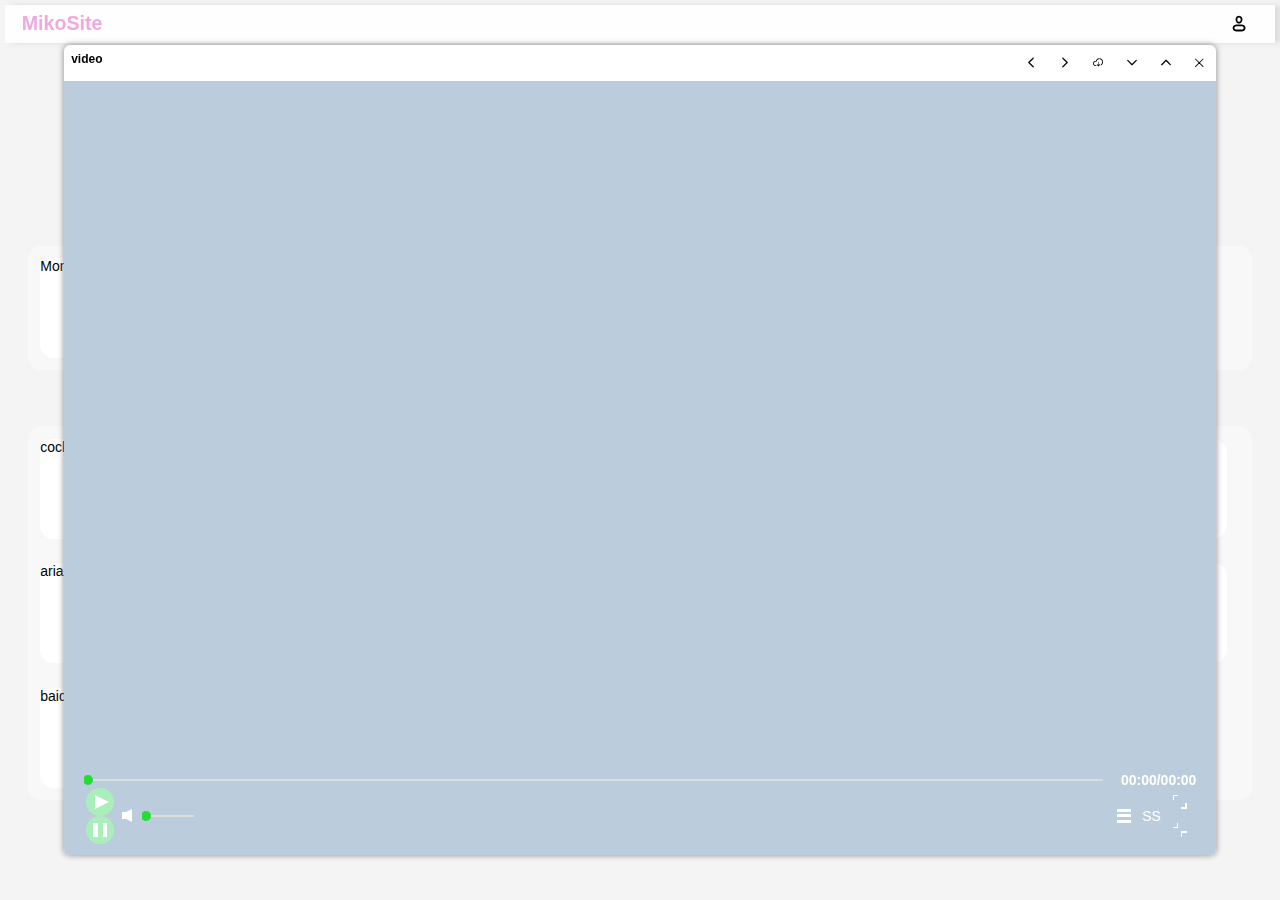
==== builds/goserve/goserve/public/main.html @ 92231a5f "add fileview" ====
<!DOCTYPE html>
<html>

<head>
    <meta charset="utf-8" name="viewport" content="width=device-width, initial-scale=1.0">
    <meta http-equiv="Cache-Control" content="no-cache, no-store, must-revalidate" />
    <meta http-equiv="Pragma" content="no-cache" />
    <meta http-equiv="Expires" content="0" />
    <link rel="icon" type="image/x-icon"
        href="[data-uri]">
    <title>MikoSite</title>
    <!-- load in the head to prevent flash, but will slow the loading -->
    <script type="text/javascript" src="./libs/libs/icons.js"></script>
    <style>
        * {
            font-family: sans-serif, 'Segoe UI', 'Sans', Arial, 'Microsoft Yahei', Helvetica;
            font-size: 14px;
        }

        *::-webkit-scrollbar {
            width: 6px;
            height: 6px;
            background-color: #f4f4f4;
        }

        *::-webkit-scrollbar-track {
            border-radius: 6px;
            background-color: #f4f4f4;
        }

        *::-webkit-scrollbar-thumb {
            border-radius: 6px;
            background-color: #888;
        }
    </style>

</head>

<body style="background-color: #f4f4f4; padding:0; margin:0;">
    <div class="mainPage">
        
        <style>
            @font-face {
                font-family: "iconfont";
                src: url('./libs/fonts/iconfont.woff2') format('woff2'),
                url('./libs/fonts/iconfont.woff') format('woff'),
                url('./libs/fonts/iconfont.ttf') format('truetype');
            }

            /* .iconfont {
                font-family: "iconfont" !important;
                font-size: 16px;
                font-style: normal;
                -webkit-font-smoothing: antialiased;
                -moz-osx-font-smoothing: grayscale;
            } */

            div.headline {
                position:fixed;
                z-index: 2;
                top:5px;
                right:5px;
                left:5px;
                padding:0.5em;
                background:#fefefe;
                box-shadow:6px 0px 6px #ddd;
            }
            div.padding_headline {
                position: relative;
                height: 6em;
                width: 100%;
            }
            div.clockline {
                position: relative;
                width: 100%;
                color: #666;
            }
            div.searchline {
                margin-top: 1em;
                margin-bottom: 1em;
                display: flex;
                align-items: center;
                justify-content: center;
            }
            div.mainline {
                position: relative;
                display: block;
                top: 2em;
                /* background: #fff; */
                /* height: 100px; */
                margin: 2em;
            }
        </style>
        <div class="headline">
            <style>
                /* .mainBox {overflow:hidden;position:absolute;top:0;right:0;bottom:0;left:0;            font-size:14px;}  */
                /* .viewBox {overflow:hidden;position:absolute;top:3em;right:0;bottom:0;left:0;}  */
                .head_title{
                    float:left;
                    padding:0 0.5em;
                    cursor:pointer;
                    color:#ead;
                    font-weight:600;
                    font-size:1.4em;
                } 
                .head_menu_wrapper{
                    display:flex; 
                    overflow: auto;
                    flex-direction:row-reverse;
                } 
                .head_menu{
                    display:flex; 
                    overflow: auto;
                } 
                .head_menu .item{
                    cursor:pointer; 
                    font-weight:600;
                    font-size:1em;
                    margin:0 0.2em;
                    padding:0.2em 1em;  
                    align-content: center;          
                }
                .item.link {
                    border-radius:0.5em;
                    border:2px solid #eee;
                    background:#f4f4f4;
                    background: rgb(238, 238, 255);
                }
                .item.login {
                    font-family: 'iconfont' !important;
                    font-style: normal;
                    text-align: center;
                    font-size: 1.2em;
                    /* -webkit-font-smoothing: antialiased;
                    -moz-osx-font-smoothing: grayscale; */
                }
                .item.login::before {
                    content: "\e61e";
                }
            </style>
            <div class="head_title">MikoSite</div>
            <div class="head_menu_wrapper">
                <div class="head_menu">
                    <!-- <div class="item link">cockpit</div>
                    <div class="item link">portainer</div>
                    <div class="item link">trweb</div>
                    <div class="item link">aria2</div>
                    <div class="item link">code</div>
                    <div class="item link">firefox</div>
                    <div class="item link">baidunetdisk</div>
                    <div class="item link">jellyfin</div> -->
                    <div class="item login"></div>
                </div>
            </div>
            <script>
                // when click login, login would be logout, the color changes two
                // onclick + change inserted line 
            </script>
        </div>
        <div class="padding_headline"></div>
        <div class="clockline">
            <style>
                div.time {
                    align-content: center;
                    text-align: center;
                    font-size: 3em;
                    color: #666;
                    width: 100%;
                }
            </style>
            <div class="time">18:07</div>
            <script>
                function get_time() {
                    const now = new Date()
                    const hours = ('0' + now.getHours()).slice(-2)
                    const minutes = ('0' + now.getMinutes()).slice(-2)
                    document.querySelector(".clockline").querySelector(".time").innerText = hours + ":" + minutes;
                }
                get_time()
                setInterval(get_time, 10000)
            </script>
        </div>
        <div class="searchline">
            <style>
                .search {
                    display: flex;
                    height: 44px;
                    --un-bg-opacity: 1;
                    background-color: rgba(229, 231, 235, var(--un-bg-opacity));
                    align-content: center;
                    text-align: center;
                    align-items: center;
                    max-width: 100%;
                    margin: 0 20px;
                }

                .search_input, .search_go, .search_engine {
                    align-content: center;
                    text-align: center;
                    height: 100%;
                    cursor: pointer;
                    align-items: center;
                    position: relative;
                }                

                .search_go .icon, .search_engine .icon {
                    font-family: "iconfont";
                    font-size: 1.25em;
                    padding: 0.2em;
                    width: 42px;
                }

                .search_go .icon::before {
                    content: "\e792";
                }
                
                .search_engine .bing.icon::before {
                    content: "\eb70";
                }

                .search_engine .baidu.icon::before {
                    content: "\e68b";
                }

                .search_engine .google.icon::before {
                    content: "\e87a";
                }

                .search_engine .checkmark::before {
                    content: "\e644";
                    display: none;
                }

                .search_engine.item {
                    display: flex;
                    flex-direction: row;
                    padding: 0.3em 0.3em 0.1em 0.1em;
                }
                
                .search_engine.item .name {
                    padding: 0.1em;
                }

                .search_engine.item .checkmark.icon {
                    margin-left: auto;
                }

                .search_engine_sel {
                    width: 200px;
                    position: absolute;
                    background-color: #fff;
                    top: 100%;
                    left: 0;
                    display: none;
                    z-index: 9;
                }

                .search_engine_sel .item:hover {
                    opacity: 0.6;
                }

                .search_input {
                    display: block;
                    height: 100%;
                    width: 400px;
                }
                .search_input input {
                    outline: none;
                    box-sizing: border-box;
                    border-width: 0;
                    border-style: solid;
                    border-color: #e5e7eb;
                    height: 100%;
                    width: 100%;
                    background-color: inherit;
                }

                .search_engine.current:hover > .search_engine_sel {
                    display: block;
                }


            </style>
            <div class="search">
                <div class="search_engine current">
                    <div class="bing icon"></div>
                    <div class="search_engine_sel">
                        <div class="search_engine item">
                            <div class="bing icon"></div>
                            <div class="name">bing</div>
                            <div class="checkmark icon"></div>
                        </div>
                        <div class="search_engine item">
                            <div class="baidu icon"></div>
                            <div class="name">baidu</div>
                            <div class="checkmark icon"></div>
                        </div>
                        <div class="search_engine item">
                            <div class="google icon"></div>
                            <div class="name">google</div>
                            <div class="checkmark icon"></div>
                        </div>
                    </div>
                </div>
                <div class="search_input">
                    <input type="text">
                </div>
                <div class="search_go">
                    <div class="icon"></div>
                </div>
            </div>
        </div>
        <div class="mainline">
            <style>
                .flows {
                    display: flex;
                    flex-wrap: wrap;
                    justify-content: start;
                    justify-items: center;
                    align-items: center;
                    align-content: center;
                    border-radius: 1em;
                    background: #f8f8f8;
                    margin-bottom: 4em;
                }
                .flows .card {
                    display: block;
                    /* width: 30%; */
                    height: 100px;
                    background-color: #fff;
                    border-radius: 1em;
                    margin: 1%;
                }

                @media (min-width: 800px) {
                    .card {
                        width: 31%;
                    }
                }
                @media (max-width: 800px) {
                    .card {
                        width: 48%;
                    }
                }
                @media (max-width: 500px) {
                    .card {
                        width: 96%;
                    }
                }
            </style>
            <div class="flows">
                <div class="card monitor">Monitor</div>
                <div class="card">Files</div>
            </div>
            <div class="flows">
                <div class="card">cockpit</div>
                <div class="card">portainer</div>
                <div class="card">transmission</div>
                <div class="card">aria2</div>
                <div class="card">vscode</div>
                <div class="card">firefox</div>
                <div class="card">baidunetdisk</div>
                <div class="card">jellyfin</div>
            </div>
        </div>
        <div class="extendline"></div>
        <div class="content">
            <div class="flows"></div>
        </div>
    </div>


    <!-- htmlstore is a storage for html components. in js script, you may refer to the component and insert to the right place. -->
    <htmlstore style="display: none;">
        <module class="pie_progress">
            <link rel="stylesheet" href="./libs/libs/pie_progress.css">
            <div class="pieBox">
                <div class="backCircle"></div>
                <div class="leftCircle"></div>
                <div class="rightCircle"></div>
                <div class="centerCircle"></div>
                <div class="centerInfo">-%</div>
            </div>
        </module>
        <module class="monitor">
            <link rel="stylesheet" href="./libs/libs/monitor.css">
            <div class="backdrop">
                <div class="leftcol">
                    <div class="card">
                        <div class="title">General</div>
                        <div class="card uptime" style="background-color: #fed;">
                            <div class="item">Uptime</div>
                            <div class="info">-</div>
                        </div>
                        <div class="card distro" style="background-color: #ffd;">
                            <div class="item">Distribution</div>
                            <div class="info">-</div>
                        </div>
                        <div class="card host" style="background-color: #efd;">
                            <div class="item">Hostname</div>
                            <div class="info">-</div>
                        </div>
                        <div class="card net" style="background-color: #dfd;">
                            <div class="preinfo" style="height: 8em;"></div>
                        </div>
                        <div class="card version" style="background-color: #def;">
                            <div class="item">-</div>
                        </div>
                    </div>
                </div>
                <div class="rightcol">
                    <div class="cardmain">
                        <div class="column3 cpu">
                            <div class="card">
                                <div class="title">Cpu</div>
                                <div class="pie" style="padding-bottom: 1.5em;"></div>
                                <div class="info">-</div>
                                <div class="card" style="background-color: #ffe;">
                                    <div class="preinfo" style="height: 12em;"></div>
                                </div>
                            </div>
                        </div>
                        <div class="column3 mem">
                            <div class="card">
                                <div class="title">Memory</div>
                                <div class="pie" style="padding-bottom: 1.5em;"></div>
                                <div class="info">-</div>
                                <div class="card" style="background-color: #efe;">
                                    <div class="preinfo" style="height: 12em;"></div>
                                </div>
                            </div>
                        </div>
                        <div class="column3 disk">
                            <div class="card">
                                <div class="title">Disk</div>
                                <div class="pie" style="padding-bottom: 1.5em;"></div>
                                <div class="info">-</div>
                                <div class="card" style="background-color: #eef;">
                                    <div class="preinfo" style="height: 12em;"></div>
                                </div>
                            </div>
                        </div>
                    </div>
                    <div class="card" style="margin-top:0;">
                        <div class="title">Transmission</div>
                        <div class="column3 rxSpeed">
                            <div class="card" style="background-color: #eff; color: #333;">
                                <div class="info">Rx Speed: 0 KB/s</div>
                            </div>
                        </div> 
                        <div class="column3 txSpeed">
                            <div class="card" style="background-color: #eef; color: #333;">
                                <div class="info">Tx Speed: 0 KB/s</div>
                            </div>
                        </div>
                        <div class="column3 totalSpeed">
                            <div class="card" style="background-color: #fef; color: #333;">
                                <div class="info">Total Speed: 0 KB/s</div>
                            </div>
                        </div>
                    </div>
                </div>
            </div>
        </module>
        <module class="innerview">
            <link rel="stylesheet" href="./libs/libs/innerview.css">
            <div class="innerBox">
                <div class="icontain">
                    <div class="header">
                        <div class="ctrlBar">
                            <div class="ctrlBtn prevBtn">
                            </div>
                            <div class="ctrlBtn nextBtn">
                            </div>
                            <div class="ctrlBtn downBtn">
                            </div>
                            <div class="ctrlBtn minBtn">
                            </div>
                            <div class="ctrlBtn maxBtn">
                            </div>
                            <div class="ctrlBtn exitBtn">
                            </div>
                        </div>
                        <div class="title"></div>
                    </div>
                    <div class="content"></div>
                </div>
                <div class="resizeTop"></div>
                <div class="resizeBottom"></div>
                <div class="resizeLeft"></div>
                <div class="resizeRight"></div>
                <div class="resizeTopLeft"></div>
                <div class="resizeTopRight"></div>
                <div class="resizeBottomLeft"></div>
                <div class="resizeBottomRight"></div>
                
            </div>
        </module>
        <module class="innerview_manager">
            <link rel="stylesheet" href="./libs/libs/imanager.css">
            <div class="viewlist"><div class="minitem"></div></div>
        </module>
        <module class="sliderbar">
            <link rel="stylesheet" href="./libs/libs/sliderbar.css">
            <div class="sliderBar">
                <div class="contain">
                    <div class="slider">
                        <div class="buffer"></div>
                        <div class="prog"></div>
                        <div class="point"></div>
                    </div>
                </div>
            </div>
        </module>
        <module class="musicplayer">
            <link rel="stylesheet" href="./libs/libs/musicplayer.css">
            <div class="audiobox">
                <audio></audio>                   
                <div class="musebar">
                    <div class="mediaName"></div>      
                    <div class="ctrlline">                                  
                        <div class="icon prevBtn">
                            <divicon class="prevBtn_icon">
                                <div class="part1"></div>
                                <div class="part2"></div>
                            </divicon>
                        </div>   
                        <div class="icon playBtn">
                            <divicon class="playBtn_icon">
                                <div class="part1"></div>
                                <div class="part2"></div>
                            </divicon>
                            <divicon class="pauseBtn_icon">
                                <div class="part1"></div>
                                <div class="part2"></div>
                                <div class="part3"></div>
                            </divicon>
                        </div>   
                        <div class="icon nextBtn">
                            <divicon class="nextBtn_icon">
                                <div class="part1"></div>
                                <div class="part2"></div>
                            </divicon>
                        </div>   
                        <div class="icon volBtn">
                            <divicon class="volBtn_icon">
                                <div class="part1"></div>
                                <div class="part2"></div>
                                <div class="part3"></div>
                            </divicon>
                        </div>     
                        <div class="volSlider"></div>
                    </div>                         
                    <div class="progline">
                        <div class="timeSlider"></div>
                    </div>  
                    <div class="ctrlline">
                        <div class="icon orderBtn">
                            <divicon class="orderBtn_icon">
                                <div class="orderStat">A</div>
                            </divicon>
                        </div>
                        <div class="mediaTime">00:00/00:00</div>
                    </div>
                </div>        
                <div class="listTable">
                    <div class="mediaList"></div>
                </div>  
            </div>
        </module>
        <module class="videoplayer">
            <link rel="stylesheet" href="./libs/libs/videoplayer.css">
            <!-- <divicon class="bacwardBtn_icon"><div class="part1"></div></divicon>
                <divicon class="forwardBtn_icon"><div class="part1"></div></divicon> -->

            <div class="videobox">
                <video><track src default/></video>
                <div class="launchBottom"></div> 
                <div class="musebar">
                    <div class="progline">
                        <div class="timeSlider"></div>
                        <div class="mediaTime">00:00/00:00</div>
                    </div>
                    <div class="ctrlline">
                        <div class="icon playBtn">
                                <divicon class="playBtn_icon">
                                    <div class="part1"></div>
                                    <div class="part2"></div>
                                </divicon>
                                <divicon class="pauseBtn_icon">
                                    <div class="part1"></div>
                                    <div class="part2"></div>
                                    <div class="part3"></div>
                                </divicon>
                        </div>
                        <div class="icon volBtn">
                                <divicon class="volBtn_icon">
                                    <div class="part1"></div>
                                    <div class="part2"></div>
                                    <div class="part3"></div>
                                </divicon>
                        </div>
                        <div class="volSlider"></div>
                        <div class="mediaName"></div>
                        <div class="icon seperator"></div>
                        <div class="icon subtitleBtn">
                                <divicon class="subtitleBtn_icon">
                                    <div class="part1"></div>
                                    <div class="part2"></div>
                                    <div class="part3"></div>
                                    <div class="part4"></div>
                                    <div class="part5"></div>
                                </divicon>
                        </div>
                        <div class="icon speedBtn">
                                <divicon class="speedBtn_icon">
                                    <div class="part1">SS</div>
                                </divicon>
                        </div>
                        <div style="position: relative;">
                                <div class="speedPop">
                                    <div class="stext">2.0x</div>
                                    <div class="stext">1.5x</div>
                                    <div class="stext">1.25x</div>
                                    <div class="stext">1.0x</div>
                                    <div class="stext">0.75x</div>
                                    <div class="stext">0.5x</div>
                                </div>
                        </div>
                        <div class="icon fullBtn">
                            <divicon class="fullBtn_icon">
                                <div class="part1">
                                    <div class="part2">
                                            <div class="part3"></div>
                                            <div class="part4"></div>
                                    </div>
                                    <div class="part5"></div>
                                    <div class="part6">
                                            <div class="part7"></div>
                                            <div class="part8"></div>
                                    </div>
                                </div>
                            </divicon>
                            <divicon class="noFullBtn_icon">
                                <div class="part1">
                                    <div class="part2">
                                            <div class="part3"></div>
                                            <div class="part4"></div>
                                    </div>
                                    <div class="part5"></div>
                                    <div class="part6">
                                            <div class="part7"></div>
                                            <div class="part8"></div>
                                    </div>
                                </div>
                            </divicon>
                        </div>
                    </div>
                </div>
            </div>
        </module>
        <module class="fileviewer">
            <link rel="stylesheet" href="./libs/libs/fileview.css">
            <div class="listTable">
                <div>
                    <div class="pathHead">
                        <div class="colicon">
                            <img src="[data-uri]"/>
                        </div>
                        <div class="pathChain"></div>
                        <div class="colmenu log"></div>
                    </div>
                    <div class="ctrlHead">
                        <div class="colicon"></div>
                        <div class="coltext">
                            <div class="colname">Name</div>
                            <div class="coltime">Date</div>
                            <div class="colsize">Size</div>
                        </div>
                        <div class="colmenu">#</div>
                    </div>
                </div>
                <div class="listPage">
                    <div class="item parent">
                        <div class="colicon"></div>
                        <div class="coltext">
                            <div class="colname">Parent Directory</div>
                            <div class="coltime">-</div>
                            <div class="colsize">-</div>
                        </div>
                        <div class="colmenu"></div>
                    </div>
                    <div class="folder"></div>
                    <div class="file"></div>
                    <div class="padding">
                        <div class="item" raw="__DATA_RAW__" >
                            <div class="colicon">
                                <svg style="height:1em;width:1em;">__DATA_ICON__</svg>
                            </div>
                            <div class="coltext">
                                <div class="colname">__DATA_NAME__</div>
                                <div class="coltime">__DATA_TIME__</div>
                                <div class="colsize">__DATA_SIZE__</div>
                            </div>
                            <div class="colmenu">#</div>
                        </div>
                    </div>
                </div>
            </div>
        </module>
        <script type="text/javascript" src="./libs/main.js"></script>
        <script type="text/javascript" src="./libs/libs/monitor.js"></script>
        <script type="text/javascript" src="./libs/libs/innerview.js"></script>
        <script type="text/javascript" src="./libs/libs/player.js"></script>
        <script type="text/javascript" src="./libs/libs/fileview.js"></script>
        <script type="text/javascript" src="./outLibs/spark-md5.min.js"></script>
        <script type="text/javascript" src="./outLibs/showdown.min.js"></script>
        <script type="text/javascript" src="./outLibs/highlight.min.js"></script>

        <script>
            function html_to_shadow(module_html) {
                let shadow_module = document.createElement('div')
                shadow_module.attachShadow({mode: "open"})
                shadow_module.shadowRoot.innerHTML = module_html
                return shadow_module
            }

            function get_html_and_del(selector) {
                let module = document.querySelector(selector)
                html = module.innerHTML
                module.remove()
                return html
            }

            // ========================================================
            let pie_progress_html = get_html_and_del("htmlstore module.pie_progress")
            let monitor_html = get_html_and_del("htmlstore module.monitor")
            let innerview_html = get_html_and_del("htmlstore module.innerview")
            let innerview_manager_html = get_html_and_del("htmlstore module.innerview_manager")
            let sliderbar_html = get_html_and_del("htmlstore module.sliderbar")
            let musicplayer_html = get_html_and_del("htmlstore module.musicplayer")
            let videoplayer_html = get_html_and_del("htmlstore module.videoplayer")
            let fileviewer_html = get_html_and_del("htmlstore module.fileviewer")

            // ========================================================
            let imanager = InnerManager({ 
                box: document.body.appendChild(document.createElement('div')), 
                html: innerview_manager_html,
                innerview_html: innerview_html,
                zindex_min: 10, 
                zindex_max: 100, 
                basic_size: "12px",
            });

            function genViewer(width = "90%", height = "90%", iBox = null, types = [], btnShow = [], startAction = null, stopAction = null) {
                let iobj = imanager.buildView({
                    box: iBox, width: width, height: height, title: types[0], btnShow: btnShow,
                    prev: () => { startView(iobj.itools._path, "", "", "prev", types); },
                    next: () => { startView(iobj.itools._path, "", "", "next", types); },
                    down: () => { adminCore.download(iobj.itools._path); },
                    exit: () => { stopAction(iobj.itools._path); iobj.iview.hide("hide"); },
                });
                let startView = (path = "", type = "", tag = "", next = "", types = []) => {
                    if (next == "prev" || next == "next") {
                        let tmp = nextPath(types, next, path);
                        path = tmp.path;
                        type = tmp.type;
                        tag = tmp.tag;
                    }
                    try {
                        startAction(path, type, tag);
                        iobj.itools._path = path;
                        iobj.itools.titleBar.innerText = path.slice(path.lastIndexOf("/") + 1);
                        iobj.iview.hide("show");
                    } catch (error) { }
                }
                return {iobj: iobj, start: startView};
            }

            // // ========================================================
            // let innerview = new InnerViewer({
            //     box: document.body.appendChild(document.createElement('div')),
            //     html: innerview_html,
            //     basic_size: "12px",
            // })

            // ========================================================
            let isMonitorOpen = false
            let monitor_box = imanager.buildView({
                width: "90%", height: "90%", title: "monitor", btnShow: ["min", "max", "exit"],
                exit: () => { monitor.close(); monitor_box.iview.hide("hide"); isMonitorOpen = false; },
            });
            let monitor = new MonitorView({
                box: monitor_box.ibox,
                html: monitor_html,
                pie_html: pie_progress_html,
                basic_size: "14px",
                waitTime: 3000,
                getMonitor: (callback) => { },
            })
            let monitor_card = document.querySelector(".mainline .flows .card.monitor")
            monitor_card.onclick = function () { 
                {monitor.open(); monitor_box.iview.hide("show"); isMonitorOpen = true;}
                // {monitor.close(); monitor_box.iview.hide("hide"); isMonitorOpen = false;}
            };

            // ========================================================
            let music_box = imanager.buildView({
                width: "22em", height: "44em", title: "Muse", btnShow: ["down", "min", "exit"],
                down: () => { adminCore.download(musicPlayer.getPlayPath()); },
                exit: () => { musicPlayer.playStop(); music_box.iview.hide("hide"); },
            });
            let musicPlayer = MusicPlayer({ 
                box: music_box.ibox,
                html: musicplayer_html,
                sliderbar_html: sliderbar_html, 
                pathToUrl: (path) => { return adminCore.pathToUrl(path); } 
            });
            let __audiocheck = (path) => {
                if (musicPlayer.thisPos(path) == -1) {
                    musicPlayer.setPlayList(filePreviewList, true);
                    if (musicPlayer.thisPos(path) == -1)
                        musicPlayer.setPlayList([path], true);
                }
            }
            let __audiostart = (path, type, tag) => {
                musicPlayer.playThis(path);
                music_box.iview.hide("show");
            };
            music_box.iview.hide("show");

            // ========================================================
            let video_box = document.createElement('div');
            let videoPlayer = VideoPlayer({
                box: video_box, 
                html: videoplayer_html,
                sliderbar_html: sliderbar_html, 
                pathToUrl: (path) => { return adminCore.pathToUrl(path); } 
            });
            let __videoobj = genViewer("90%", "90%", video_box,
                ["video"], ["prev", "next", "down", "min", "max", "exit"],
                function (path, type, tag) { videoPlayer.playThis(path); },
                function () { videoPlayer.playStop(); }
            );
            let __videostart = __videoobj.start
            video_box = __videoobj.iobj
            video_box.iview.hide("show");

            // ========================================================
            let chooseIcon = SVGIcons().chooseIcon;
            let file_box = document.createElement('div');
            let file_view = FileViewer({
                    box: file_box,
                    html: fileviewer_html,
                    chooseIcon: chooseIcon,
                    openPath: (path, isFolder) => {
                        if (isFolder)
                            openFolder(path);
                        else
                            __openMedia(path);
                    },
                    sortCallBack: (currentInfo) => {
                        filePreviewList = currentInfo.FileNodes.map((info) => { return info.path; });
                    },
                    menuAction: (info, node, thisFolder) => { infopart.genInfo(info, node, thisFolder); },
                    logAction: (button) => {
                        button.innerText = "IN";
                        button.onclick = function () {
                            let button = this;
                            adminView.login((button.innerText == "IN"), function () {
                                button.innerText = "OUT";
                            }, function () {
                                button.innerText = "IN";
                            });
                        };
                    }
                });
            let file_obj = genViewer("90%", "90%", file_box,
                ["files"], ["min", "max", "exit"],
                function (path, type, tag) { },
                function () { }
            );
            file_box = file_obj.iobj
            file_box.iview.hide("show");
        
        </script>
    </htmlstore>



</body>


</html>
<!-- goserve -addr [::]:7001 -session 10 -user admin -pass admin -prefix /home -scope /mnt/c/Users/mzero/ -->
---- builds/goserve/goserve/public/libs/libs/pie_progress.css ----
:host {
    --basic_size: 120px;
    --progressColor: #fff;
    --noProgressColor: #fff;
    --center_color: #fff;
}
.pieBox {
    margin:auto;
    overflow:hidden;
    height:1em;
    width:1em;
    position:relative;
    font-size: var(--basic_size);
}
.backCircle, .leftCircle, .rightCircle{
    position:absolute;
    border-radius:50%;
    height:1em;
    width:1em;
}
.centerCircle, .centerInfo{
    position:absolute;
    top:50%;
    left:50%;
    transform:translate(-50%,-50%);
}
.backCircle{
    background: var(--progressColor);
}
.leftCircle, .rightCircle{
    background: var(--noProgressColor);
}               
.leftCircle{
    clip:rect(0,0.5em,1em,0);
}
.rightCircle{
    clip:rect(0,1em,1em,0.5em);
}
.centerCircle{
    height:0.86em;
    width:0.86em;
    border-radius:50%;
    background: var(--center_color);
}
.centerInfo{
    font-size:0.23em;
    font-weight:600;
    white-space:nowrap;
}
---- builds/goserve/goserve/public/libs/libs/monitor.css ----
.backdrop {
    --basic_size: 14px;
    position:absolute;
    overflow:auto;
    height:100%;
    width:100%;
    font-size:var(--basic_size);
}
.cardmain {
    box-sizing:border-box;
    overflow:hidden;
}
.leftcol {
    width:21%;
    float:left;
} 
.rightcol {
    overflow:hidden;
}
.card {
    box-sizing:border-box;
    display:block;
    padding:0.8em;
    margin:0.6em 0.6em;
    border-radius:0.4em;
    overflow:hidden;
    background-color:#fff;
}
.card .title {
    font-size:1.2em;
    font-weight:600;
}
.card .item {
    font-weight:600;
    text-align:center;
    color:#666;
}
.card .info {
    font-size:1.1em;
    font-weight:600;
    text-align:center;
}
.card .preinfo {
    font-weight:550;
    text-align:left;
    color:#333;
    overflow:auto;
    white-space:pre;
    font-family:"consolas","monospace","serif",
    "sans-serif","Segoe UI","Sans","Arial","Microsoft Yahei","Helvetica";
}
.column2, .column3 {
    box-sizing:border-box;
    display:block;
    float:left;
    overflow:hidden;
}
.column2 {
    width:50%;
} 
.column3 {
    width:33.33333%;
}
@media (max-width:42em) {
    .leftcol, .rightcol, .column2, .column3 {
        float:none;
        width:100%;
        padding:0;
    }
}
---- builds/goserve/goserve/public/libs/libs/innerview.css ----
:host {
    --basic_size: 12px;
    --innerbox_width: 90%;
    --innerbox_height: 90%;
    --innerbox_zindex: 7;
}
.innerBox {
    position:fixed;
    overflow:hidden;
    top:50%;
    left:50%;
    transform:translate(-50%,-50%);
    display:none;
    background:transparent;
    font-size: var(--basic_size);
    width:  var(--innerbox_width);
    height: var(--innerbox_height);
    z-index: var(--innerbox_zindex);
    cursor:move;
    padding:1em;
}
.icontain {position:relative;overflow:hidden;width:100%;height:100%;background:#fff;
        border-radius:0.5em;box-shadow:0 0 0.5em 0 #888;cursor:default;}
.header {position:absolute;top:0;right:0;left:0;}
.header .ctrlBar {float:right;display:flex;} 
/* .header .ctrlBtn img {width:100%;height:100%;} */
.header .ctrlBtn {
    padding:0.9em;
    cursor:pointer;
    border-radius:0.5em;
    width:1em;
    height:1em;
    flex-shrink:0;
    font-family: "iconfont";
    font-size: 1em;
}
.header .prevBtn::before {
    content: "\e794";
}
.header .nextBtn::before {
    content: "\e793";
}
.header .minBtn::before {
    content: "\e612";
}
.header .maxBtn::before {
    content: "\e795";
}
.header .downBtn::before {
    content: "\e6a4";
}
.header .exitBtn::before {
    content: "\e60a";
}
.header .prevBtn:hover {background:#ccc;} .header .nextBtn:hover {background:#ccc;}
.header .minBtn:hover {background:#fe7;} .header .maxBtn:hover {background:#8f7;}
.header .downBtn:hover {background:#8cf;} .header .exitBtn:hover {background:#f87;}
.header .title {padding:0.6em;cursor:move;overflow:hidden;white-space:nowrap;font-weight:600;color:#000;}
.content {position:absolute;top:3em;right:0;bottom:0;left:0;overflow:hidden;}
.resizeTop {position:absolute;height:0.5em;width:100%;top:0.5em;left:0.5em;cursor:n-resize;}
.resizeBottom {position:absolute;height:0.5em;width:100%;bottom:0.5em;left:0.5em;cursor:s-resize;}
.resizeLeft {position:absolute;height:100%;width:0.5em;top:0.5em;left:0.5em;cursor:w-resize;}
.resizeRight {position:absolute;height:100%;width:0.5em;top:0.5em;right:0.5em;cursor:e-resize;}
.resizeTopLeft {position:absolute;height:0.5em;width:0.5em;top:0.5em;left:0.5em;cursor:nw-resize;}
.resizeTopRight {position:absolute;height:0.5em;width:0.5em;top:0.5em;right:0.5em;cursor:ne-resize;}
.resizeBottomLeft {position:absolute;height:0.5em;width:0.5em;bottom:0.5em;left:0.5em;cursor:sw-resize;}
.resizeBottomRight {position:absolute;height:0.5em;width:0.5em;bottom:0.5em;right:0.5em;cursor:se-resize;}
---- builds/goserve/goserve/public/libs/libs/sliderbar.css ----
:host {
    --basicSize: 2px;
    --pointSize: 5em;
    --sliderColor: #ddd; 
    --bufferColor: #aaa; 
    --progressColor: #2d3;
}
.sliderBar {
    overflow:hidden;
    width:100%;
}
.contain {
    padding:2em 0;
    margin:0 2em;
    cursor:pointer;
    font-size: var(--basicSize);
}
.slider {
    position:relative;
    height:1em;
    border-radius:0.5em;
    background: var(--sliderColor);
}
.buffer {
    height:1em;
    width:0%;
    border-radius:0.5em;
    background:var(--bufferColor);
}
.prog {
    height:1em;
    width:0%;
    transform:translate(0,-1em);
    border-radius:0.5em;
    background:var(--progressColor);
}
.point {
    position:absolute;
    height: var(--pointSize);
    width: var(--pointSize);
    transform:
        translate(calc(0em - var(--pointSize) / 2), calc(0em - (var(--pointSize) + 3em) / 2)); 
    border-radius:50%;
    background:var(--progressColor);
}
---- builds/goserve/goserve/public/libs/libs/musicplayer.css ----
:host {
    --basicSize: 14px; 
    --backColor: #bcd; 
    --themeColor: #fff;
    --playBtnColor: #aeb; 
    --ctrlBackColor: rgba(0,0,0,0); 
    --listColor: #222;
    --volSliderColor: #ddd; 
    --timeSliderColor: #ddd; 
    --sliderBufferColor: #aaa;
    --listItemColor: rgba(255,255,255,0.2); 
    --listItemHover: rgba(196,196,196,0.75);
}

.audiobox {position:absolute;display:flex;flex-direction:column;width:100%;height:100%;
    background:var(--backColor);font-size:var(--basicSize);}
    
.musebar {position:relative;width:100%;top:0;box-sizing:border-box;
    outline:none;padding:0.8em;background:var(--ctrlBackColor);}
.progline {padding:0.6em;} .timeSlider {flex:auto;}
.ctrlline {display:flex;align-items:center;padding:0 0.8em;}
.ctrlline .icon {font-size:2em;cursor:pointer;}
.volBtn {margin-left:auto;}
.volSlider {flex-shrink:0;width:4em;}
.mediaTime {margin-left:auto;padding-left:1em;font-weight:600;color:var(--themeColor);}
.mediaName {font-weight:600;padding:0.4em 0.8em 0.8em 0.8em;white-space:nowrap;
    overflow:hidden;color:var(--themeColor);}
.listTable {position:relative;box-sizing:border-box;width:100%;flex:1;overflow:auto;}
.mediaList {padding-bottom:3em;font-size:0.8em;font-weight:500;}
.mediaList .item {width:100%;padding:0.6em 1em;box-sizing:border-box;
    cursor:pointer;overflow:hidden;color:var(--listColor);
    border-top:1px solid rgba(0, 0, 0, 0.125);background:var(--listItemColor);}
.mediaList .item:hover { background:var(--listItemHover); }
divicon.orderBtn_icon, divicon.playBtn_icon, divicon.pauseBtn_icon, divicon.prevBtn_icon, divicon.nextBtn_icon, divicon.volBtn_icon {
    display:flex;align-items:center;justify-content:center;height:1em;width:1em;
}
divicon.orderBtn_icon .orderStat {
    font-size:0.6em;font-weight:800;overflow:hidden;color:var(--themeColor);
}
divicon.playBtn_icon {
    background:var(--playBtnColor);
    border-radius:50%;
}
divicon.playBtn_icon .part1 {
    width:0.1em;height:0.5em;
}
divicon.playBtn_icon .part2 {
    width:0;height:0;border-left:0.5em solid var(--themeColor); 
    border-top:0.25em solid transparent;border-bottom:0.25em solid transparent;
}
divicon.pauseBtn_icon {
    background:var(--playBtnColor);
    border-radius:50%;
    display: none;
}
divicon.pauseBtn_icon .part1, divicon.pauseBtn_icon .part3 {
    width:0.17em;height:0.5em;background:var(--themeColor);
}
divicon.pauseBtn_icon .part2 {
    width:0.16em;height:0.5em;background:transparent;
}
divicon.prevBtn_icon, divicon.nextBtn_icon, divicon.volBtn_icon {
    background:transparent;border-radius:50%;
}
divicon.prevBtn_icon .part1, divicon.nextBtn_icon .part2 {
    width:0.1em;height:0.5em;background:var(--themeColor);
}
divicon.prevBtn_icon .part2 {
    width:0;height:0;border-right:0.4em solid var(--themeColor);border-top:0.25em solid transparent;border-bottom:0.25em solid transparent;
}
divicon.nextBtn_icon .part1 {
    width:0;height:0;border-left:0.4em solid var(--themeColor);border-top:0.25em solid transparent;border-bottom:0.25em solid transparent;
}
divicon.volBtn_icon .part1 {
    width:0.16em;height:0.24em;background:var(--themeColor);
}
divicon.volBtn_icon .part2 {
    width:0;height:0.24em;border-right:0.24em solid var(--themeColor);box-sizing:content-box;border-top:0.13em solid transparent;border-bottom:0.13em solid transparent;
}
divicon.volBtn_icon .part3 {
    width:0.1em;height:0.5em;
}
---- builds/goserve/goserve/public/libs/libs/videoplayer.css ----
:host {
    --basicSize: 14px; 
    --backColor: #bcd; 
    --themeColor: #fff;
    --playBtnColor: #aeb; 
    --ctrlBackColor: rgba(0,0,0,0); 
    --listColor: #222;
    --volSliderColor: #ddd; 
    --timeSliderColor: #ddd; 
    --sliderBufferColor: #aaa;
    --listItemColor: rgba(255,255,255,0.2); 
    --listItemHover: rgba(196,196,196,0.75);
}
.videobox {
    position:absolute;width:100%;height:100%;
    background:var(--backColor);font-size:var(--basicSize);
}
.videobox video {position:absolute;outline:none;;width:100%;height:100%}
.launchBottom {position:absolute;width:100%;height:5em;bottom:0;}
.musebar {position:absolute;width:100%;bottom:0;box-sizing:border-box;
    outline:none;padding:0.8em;background:var(--ctrlBackColor);}
.progline {display:flex;align-items:center;padding:0 0.6em;}
.progline .timeSlider {flex:auto;}
.progline .mediaTime {padding-left:1em;font-weight:600;color:var(--themeColor);}
.ctrlline {display:flex;align-items:center;padding:0 0.8em;}
.ctrlline .volSlider {flex-shrink:0;width:4em;}
.ctrlline .mediaName {font-weight:600;flex:auto;text-align:center;
    white-space:nowrap;overflow-y:hidden;overflow-x:auto;color:var(--themeColor);}
.ctrlline .seperator {margin-left:auto;height:1em;}
.ctrlline .speedPop {position:absolute;width:3.6em;border-radius:0.3em;
    background:var(--backColor);
    transform: translate(-3em, -13.6em);display:none;}
.ctrlline .stext {font-weight:600;text-align:center;
    color: var(--themeColor);padding:0.2em;}
.ctrlline .icon {font-size:2em;cursor:pointer;}

divicon.orderBtn_icon, divicon.playBtn_icon, divicon.pauseBtn_icon, divicon.prevBtn_icon, divicon.nextBtn_icon, divicon.volBtn_icon {
    display:flex;align-items:center;justify-content:center;height:1em;width:1em;
}
divicon.orderBtn_icon .orderStat {
    font-size:0.6em;font-weight:800;overflow:hidden;color:var(--themeColor);
}
divicon.playBtn_icon {
    background:var(--playBtnColor);
    border-radius:50%;
}
divicon.playBtn_icon .part1 {
    width:0.1em;height:0.5em;
}
divicon.playBtn_icon .part2 {
    width:0;height:0;border-left:0.5em solid var(--themeColor); 
    border-top:0.25em solid transparent;border-bottom:0.25em solid transparent;
}
divicon.pauseBtn_icon {
    background:var(--playBtnColor);border-radius:50%;
}
divicon.pauseBtn_icon .part1, divicon.pauseBtn_icon .part3 {
    width:0.17em;height:0.5em;background:var(--themeColor);
}
divicon.pauseBtn_icon .part2 {
    width:0.16em;height:0.5em;background:transparent;
}
divicon.prevBtn_icon, divicon.nextBtn_icon, divicon.volBtn_icon {
    background:transparent;border-radius:50%;
}
divicon.prevBtn_icon .part1, divicon.nextBtn_icon .part2 {
    width:0.1em;height:0.5em;background:var(--themeColor);
}
divicon.prevBtn_icon .part2 {
    width:0;height:0;border-right:0.4em solid var(--themeColor);border-top:0.25em solid transparent;border-bottom:0.25em solid transparent;
}
divicon.nextBtn_icon .part1 {
    width:0;height:0;border-left:0.4em solid var(--themeColor);border-top:0.25em solid transparent;border-bottom:0.25em solid transparent;
}
divicon.volBtn_icon .part1 {
    width:0.16em;height:0.24em;background:var(--themeColor);
}
divicon.volBtn_icon .part2 {
    width:0;height:0.24em;border-right:0.24em solid var(--themeColor);box-sizing:content-box;border-top:0.13em solid transparent;border-bottom:0.13em solid transparent;
}
divicon.volBtn_icon .part3 {
    width:0.1em;height:0.5em;
}

divicon.fullBtn_icon, divicon.noFullBtn_icon, divicon.forwardBtn_icon, divicon.backwardBtn_icon, divicon.subtitleBtn_icon, divicon.speedBtn_icon {
    background:transparent;border-radius:50%;display:flex;align-items:center;justify-content:center;height:1em;width:1em;
}
divicon.subtitleBtn_icon {
    flex-direction: column;
}
divicon.fullBtn_icon .part1, divicon.noFullBtn_icon .part1 {
    border:0.05em solid transparent;padding:0.15em;
}
divicon.fullBtn_icon .part2 {
    height:0.2em;width:0.5em;display:flex;justify-content:flex-start;align-items:flex-start;
}
divicon.fullBtn_icon .part3, divicon.fullBtn_icon .part8, divicon.noFullBtn_icon .part4, divicon.noFullBtn_icon .part7 {
    height:0.2em;width:0.05em;background:var(--themeColor);
}
divicon.fullBtn_icon .part4, divicon.fullBtn_icon .part7, divicon.noFullBtn_icon .part3, divicon.noFullBtn_icon .part8 {
    height:0.05em;width:0.15em;background:var(--themeColor);
}
divicon.fullBtn_icon .part5, divicon.noFullBtn_icon .part5 {
    height:0.1em;width:0.5em;
}
divicon.fullBtn_icon .part6 {
    height:0.2em;width:0.5em;display:flex;justify-content:flex-end;align-items:flex-end;
}
divicon.noFullBtn_icon .part2 {
    height:0.2em;width:0.5em;display:flex;justify-content:flex-start;align-items:flex-end;
}
divicon.noFullBtn_icon .part6 {
    height:0.2em;width:0.5em;display:flex;justify-content:flex-end;align-items:flex-start;
}
divicon.bacwardBtn_icon .part1 {
    width:0;height:0;border-right:0.25em solid var(--themeColor);border-top:0.25em solid transparent;border-bottom:0.25em solid transparent;
}
divicon.forwardBtn_icon .part1 {
    width:0;height:0;border-left:0.25em solid var(--themeColor);border-top:0.25em solid transparent;border-bottom:0.25em solid transparent;
}
divicon.speedBtn_icon .part1 {
    color:var(--themeColor);font-size:0.5em;
}
divicon.subtitleBtn_icon .part1, divicon.subtitleBtn_icon .part3, divicon.subtitleBtn_icon .part5 {
    width:0.5em;height:0.1em;background:var(--themeColor);
}
divicon.subtitleBtn_icon .part2, divicon.subtitleBtn_icon .part4 {
    width:0.5em;height:0.1em;background:transparent;
}
---- builds/goserve/goserve/public/libs/libs/fileview.css ----
:host {
    --basicSize: 14px; 
    --backColor: #bcd; 
    --themeColor: #fff;
    --playBtnColor: #aeb; 
    --ctrlBackColor: rgba(0,0,0,0); 
    --listColor: #222;
    --volSliderColor: #ddd; 
    --timeSliderColor: #ddd; 
    --sliderBufferColor: #aaa;
    --listItemColor: rgba(255,255,255,0.2); 
    --listItemHover: rgba(196,196,196,0.75);
    --colname_width: 55%;
    --coltime_width: 25%;
    --colsize_width: 20%;
    --colmenu_display: block;
    --ctrlHeadColor: rgba(255,255,255,0.2);
    --pathHeadColor: rgba(120,120,180,0.25);
    --listItemColor: rgba(255,255,255,0.5);
    --listItemHover: rgba(196,196,196,0.75);
}
.listTable {position:absolute;width:100%;height:100%;font-size:var(--basicSize);
padding:1em;border-radius:0.3em;box-sizing:border-box;display:flex;flex-direction:column;}

.listPage {overflow:auto; width: 100%;}

.ctrlHead, .pathHead, .item {display:flex;overflow:hidden;}

.ctrlHead, .pathHead {border-bottom:1px solid rgba(0, 0, 0, 0.25);}

.ctrlHead {background:var(--ctrlHeadColor); }

.pathHead {background:var(--pathHeadColor);}
.pathChain {flex:auto;padding:0.7em;overflow:auto;white-space:nowrap;font-weight:600;outline:none;}
.pathChain .path {cursor:pointer;}
.item {border-top:1px solid rgba(0, 0, 0, 0.125);background:var(--listItemColor);}
.item:hover { background:var(--listItemHover); }
.colicon {flex-shrink:0;font-size:2em;height:1em;width:1em;margin:0.2em;cursor:pointer;}
.colmenu {flex-shrink:0;font-size:1.3em;height:1em;width:1em;cursor:pointer;font-weight:900;padding:0.6em;color:#8ac;}
.colmenu.log {width:2em;font-size:1.1em;text-align:center;color:#000;}
.pathHead .colicon img {width:90%;height:90%;}
.colmenu img {width:90%;height:90%;}
.coltext {flex:auto;overflow:hidden;text-align:left;color:#233;font-weight:600;}
.colname {width:var(--colname_width);}
.coltime {width:var(--coltime_width);} .colsize {width:var(--colsize_width);}
.colname, .coltime, .colsize {overflow:auto;float:left;cursor:pointer;
padding:0.7em;box-sizing:border-box;}
/* .coltime {display:' + ((args.style.colWidth[1] == '0%') ? 'none' : 'block') + ';}
.colsize {display:' + ((args.style.colWidth[2] == '0%') ? 'none' : 'block') + ';}
.colmenu {display:' + ((args.style.colmenu) ? 'block' : 'none') + ';} */

.item .colname, .item .coltime, .item .colsize {word-break:break-all;}
.ctrlHead .colname, .ctrlHead .coltime, .ctrlHead .colsize {white-space:nowrap;overflow:hidden;}

.padding .item {
    display: none;
}

.padding {
    height: 2em;
}
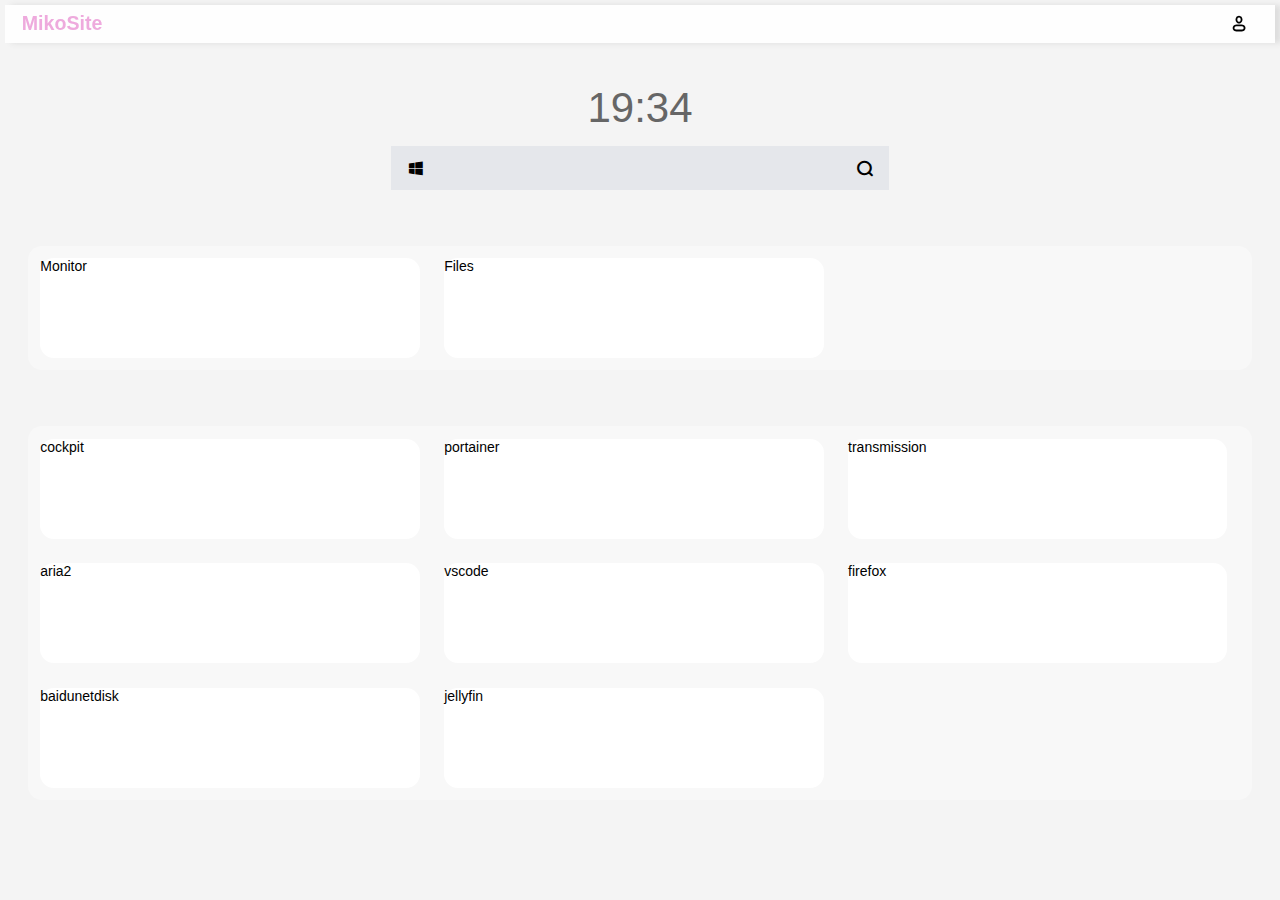
==== commit 6f7f300b: "add infoview" ====
--- a/builds/goserve/goserve/public/main.html
+++ b/builds/goserve/goserve/public/main.html
@@ -708,11 +708,114 @@
                 </div>
             </div>
         </module>
+        <module class="popmenu">
+            <link rel="stylesheet" href="./libs/libs/popupmenu.css">
+            <div class="popBox">
+                <div class="padding">
+                    <div class="message_wrapper">
+                        <div class="message"></div><input class="input" type="text"/>
+                    </div>
+                    <div class="auth_wrapper">
+                        <form>
+                            <div style="display:flex;">
+                                <div class="item">N</div>
+                                <input class="name input" type="text" autocomplete="off"/>
+                            </div>
+                            <div style="display:flex;">
+                                <div class="item">P</div>
+                                <input class="pass input" type="password" autocomplete="off"/>
+                            </div>
+                        </form>
+                    </div>
+                    <div class="card_wrapper">
+                        <div class="card">
+                            <div class="info">
+                                <div class="infoText"></div>
+                            </div>
+                            <div class="content"></div>
+                            <div class="close">
+                                <div class="closeText">Q</div>
+                            </div>
+                        </div>
+                    </div>
+                </div>
+            </div>
+        </module>
+        <module class="infoview">
+            <link rel="stylesheet" href="./libs/libs/infoview.css">
+            <div class="tableInfo">
+                <div class="padding">
+                    <table>
+                        <tbody>
+                            <tr>
+                                <td class="key">Name</td>
+                                <td class="value">__INFO_NAME__</td>
+                            </tr>
+                            <tr>
+                                <td class="key">Size</td>
+                                <td class="value">__INFO_SIZE__</td>
+                            </tr>
+                            <tr>
+                                <td class="key">Mode</td>
+                                <td class="value">__INFO_MODE__</td>
+                            </tr>
+                            <tr>
+                                <td class="key">IsDir</td>
+                                <td class="value">__INFO_ISDIR__</td>
+                            </tr>
+                            <tr>
+                                <td class="key">Last Modified</td>
+                                <td class="value">__INFO_MTIME__</td>
+                            </tr>
+                            <tr>
+                                <td class="key">Create Time</td>
+                                <td class="value">__INFO_CTIME__</td>
+                            </tr>
+                            <tr class="folder_spec">
+                                <td class="key">FileNum</td>
+                                <td class="value">__INFO_FINUM__</td>
+                            </tr>
+                            <tr class="folder_spec">
+                                <td class="key">FolderNum</td>
+                                <td class="value">__INFO_FONUM__</td>
+                            </tr>
+                            <tr>
+                                <td class="key">Path</td>
+                                <td class="value">__INFO_PATH__</td>
+                            </tr>
+                            <tr>
+                                <td class="key">Link</td>
+                                <td class="value">__INFO_LINK__</td>
+                            </tr>
+                        </tbody>
+                    </table>
+                </div>
+            </div>
+            <div class="menuBox0">
+                <div class="menuItem refresh">refresh</div>
+                <div class="menuItem reverse">reverse</div>
+                <div class="menuItem chooseall">chooseAll</div>
+            </div>
+            <div class="menuBox1">
+                <div class="menuItem upload">upload</div>
+                <div class="menuItem mkdir">mkdir</div>
+                <div class="menuItem mkfile">mkfile</div>
+            </div>
+            <div class="menuBox2">
+                <div class="menuItem download">download</div>
+                <div class="menuItem archive">archive</div>
+                <div class="menuItem rename">rename</div>
+                <div class="menuItem moveto">moveto</div>
+                <div class="menuItem copyto">copyto</div>
+                <div class="menuItem delete">delete</div>
+            </div>
+        </module>
         <script type="text/javascript" src="./libs/main.js"></script>
         <script type="text/javascript" src="./libs/libs/monitor.js"></script>
         <script type="text/javascript" src="./libs/libs/innerview.js"></script>
         <script type="text/javascript" src="./libs/libs/player.js"></script>
         <script type="text/javascript" src="./libs/libs/fileview.js"></script>
+        <script type="text/javascript" src="./libs/libs/popupmenu.js"></script>
         <script type="text/javascript" src="./outLibs/spark-md5.min.js"></script>
         <script type="text/javascript" src="./outLibs/showdown.min.js"></script>
         <script type="text/javascript" src="./outLibs/highlight.min.js"></script>
@@ -741,6 +844,7 @@
             let musicplayer_html = get_html_and_del("htmlstore module.musicplayer")
             let videoplayer_html = get_html_and_del("htmlstore module.videoplayer")
             let fileviewer_html = get_html_and_del("htmlstore module.fileviewer")
+            let popmenu_html = get_html_and_del("htmlstore module.popmenu")
 
             // ========================================================
             let imanager = InnerManager({ 
@@ -883,6 +987,18 @@
             file_box = file_obj.iobj
             file_box.iview.hide("show");
         
+
+            // ========================================================
+            let popMenu = PopupMenu({ 
+                box: document.body.appendChild(document.createElement('div')), 
+                html: popmenu_html,
+                zindex: 100, 
+            });
+            popMenu.appendMessage("fail", "Authorization Fail");
+            popMenu.appendMessage("fail", " test")
+            popMenu.appendMessage("warn", " test")
+            popMenu.appendMessage("info", " test")
+            popMenu.appendMessage("pass", " test")
         </script>
     </htmlstore>
 
--- a/builds/goserve/goserve/public/libs/libs/infoview.css
+++ b/builds/goserve/goserve/public/libs/libs/infoview.css
@@ -0,0 +1,58 @@
+.tableInfo {padding:0.3em;overflow:auto;}
+.tableInfo tr td {white-space:nowrap;color:#555;font-weight:600;padding:0.3em;cursor:pointer;}
+.menuBox0, .menuBox1, .menuBox2 {display:flex;flex-wrap:wrap;padding:0.3em;}
+.menuItem {padding:0.7em 0.3em;width:6em;background:#99d;border-radius:0.5em;margin:0.2em;
+            font-weight:700;color:#fff;text-align:center;cursor:pointer;}
+
+.padding {
+    display: none;
+}
+
+.menuItem.refresh {
+    background:#cdc;
+}
+
+.menuItem.reverse {
+    background:#dcc;
+}
+
+.menuItem.chooseall {
+    background:#ccd;
+}
+
+.menuItem.upload {
+    background:#cab;
+}
+
+.menuItem.mkdir {
+    background:#bca;
+}
+
+.menuItem.mkfile {
+    background:#abc;
+}
+
+.menuItem.download {
+    background:#99d;
+}
+
+.menuItem.archive {
+    background:#9dd;
+}
+
+.menuItem.rename {
+    background:#9d9;
+}
+
+.menuItem.moveto {
+    background:#dd9;
+}
+
+.menuItem.copyto {
+    background:#d99;
+}
+
+.menuItem.delete {
+    background:#d9d;
+}
+
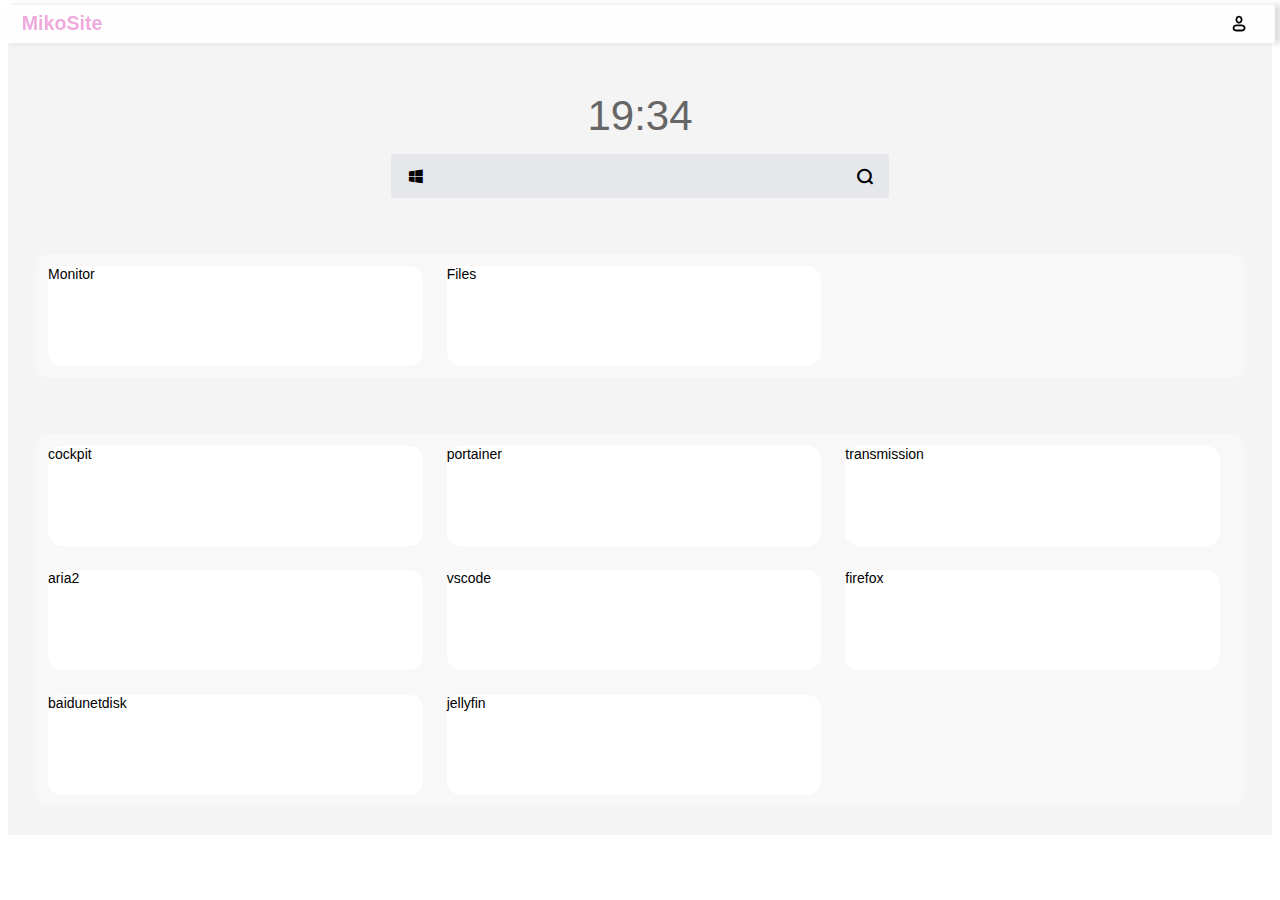
==== commit 0ff36201: "add main.css" ====
--- a/builds/goserve/goserve/public/main.html
+++ b/builds/goserve/goserve/public/main.html
@@ -11,133 +11,13 @@
     <title>MikoSite</title>
     <!-- load in the head to prevent flash, but will slow the loading -->
     <script type="text/javascript" src="./libs/libs/icons.js"></script>
-    <style>
-        * {
-            font-family: sans-serif, 'Segoe UI', 'Sans', Arial, 'Microsoft Yahei', Helvetica;
-            font-size: 14px;
-        }
-
-        *::-webkit-scrollbar {
-            width: 6px;
-            height: 6px;
-            background-color: #f4f4f4;
-        }
-
-        *::-webkit-scrollbar-track {
-            border-radius: 6px;
-            background-color: #f4f4f4;
-        }
-
-        *::-webkit-scrollbar-thumb {
-            border-radius: 6px;
-            background-color: #888;
-        }
-    </style>
-
+    <script type="text/javascript" src="./libs/libs/icons.js"></script>
+    <link rel="stylesheet" href="./main.css">
 </head>
 
-<body style="background-color: #f4f4f4; padding:0; margin:0;">
+<body>
     <div class="mainPage">
-        
-        <style>
-            @font-face {
-                font-family: "iconfont";
-                src: url('./libs/fonts/iconfont.woff2') format('woff2'),
-                url('./libs/fonts/iconfont.woff') format('woff'),
-                url('./libs/fonts/iconfont.ttf') format('truetype');
-            }
-
-            /* .iconfont {
-                font-family: "iconfont" !important;
-                font-size: 16px;
-                font-style: normal;
-                -webkit-font-smoothing: antialiased;
-                -moz-osx-font-smoothing: grayscale;
-            } */
-
-            div.headline {
-                position:fixed;
-                z-index: 2;
-                top:5px;
-                right:5px;
-                left:5px;
-                padding:0.5em;
-                background:#fefefe;
-                box-shadow:6px 0px 6px #ddd;
-            }
-            div.padding_headline {
-                position: relative;
-                height: 6em;
-                width: 100%;
-            }
-            div.clockline {
-                position: relative;
-                width: 100%;
-                color: #666;
-            }
-            div.searchline {
-                margin-top: 1em;
-                margin-bottom: 1em;
-                display: flex;
-                align-items: center;
-                justify-content: center;
-            }
-            div.mainline {
-                position: relative;
-                display: block;
-                top: 2em;
-                /* background: #fff; */
-                /* height: 100px; */
-                margin: 2em;
-            }
-        </style>
         <div class="headline">
-            <style>
-                /* .mainBox {overflow:hidden;position:absolute;top:0;right:0;bottom:0;left:0;            font-size:14px;}  */
-                /* .viewBox {overflow:hidden;position:absolute;top:3em;right:0;bottom:0;left:0;}  */
-                .head_title{
-                    float:left;
-                    padding:0 0.5em;
-                    cursor:pointer;
-                    color:#ead;
-                    font-weight:600;
-                    font-size:1.4em;
-                } 
-                .head_menu_wrapper{
-                    display:flex; 
-                    overflow: auto;
-                    flex-direction:row-reverse;
-                } 
-                .head_menu{
-                    display:flex; 
-                    overflow: auto;
-                } 
-                .head_menu .item{
-                    cursor:pointer; 
-                    font-weight:600;
-                    font-size:1em;
-                    margin:0 0.2em;
-                    padding:0.2em 1em;  
-                    align-content: center;          
-                }
-                .item.link {
-                    border-radius:0.5em;
-                    border:2px solid #eee;
-                    background:#f4f4f4;
-                    background: rgb(238, 238, 255);
-                }
-                .item.login {
-                    font-family: 'iconfont' !important;
-                    font-style: normal;
-                    text-align: center;
-                    font-size: 1.2em;
-                    /* -webkit-font-smoothing: antialiased;
-                    -moz-osx-font-smoothing: grayscale; */
-                }
-                .item.login::before {
-                    content: "\e61e";
-                }
-            </style>
             <div class="head_title">MikoSite</div>
             <div class="head_menu_wrapper">
                 <div class="head_menu">
@@ -159,15 +39,6 @@
         </div>
         <div class="padding_headline"></div>
         <div class="clockline">
-            <style>
-                div.time {
-                    align-content: center;
-                    text-align: center;
-                    font-size: 3em;
-                    color: #666;
-                    width: 100%;
-                }
-            </style>
             <div class="time">18:07</div>
             <script>
                 function get_time() {
@@ -181,106 +52,6 @@
             </script>
         </div>
         <div class="searchline">
-            <style>
-                .search {
-                    display: flex;
-                    height: 44px;
-                    --un-bg-opacity: 1;
-                    background-color: rgba(229, 231, 235, var(--un-bg-opacity));
-                    align-content: center;
-                    text-align: center;
-                    align-items: center;
-                    max-width: 100%;
-                    margin: 0 20px;
-                }
-
-                .search_input, .search_go, .search_engine {
-                    align-content: center;
-                    text-align: center;
-                    height: 100%;
-                    cursor: pointer;
-                    align-items: center;
-                    position: relative;
-                }                
-
-                .search_go .icon, .search_engine .icon {
-                    font-family: "iconfont";
-                    font-size: 1.25em;
-                    padding: 0.2em;
-                    width: 42px;
-                }
-
-                .search_go .icon::before {
-                    content: "\e792";
-                }
-                
-                .search_engine .bing.icon::before {
-                    content: "\eb70";
-                }
-
-                .search_engine .baidu.icon::before {
-                    content: "\e68b";
-                }
-
-                .search_engine .google.icon::before {
-                    content: "\e87a";
-                }
-
-                .search_engine .checkmark::before {
-                    content: "\e644";
-                    display: none;
-                }
-
-                .search_engine.item {
-                    display: flex;
-                    flex-direction: row;
-                    padding: 0.3em 0.3em 0.1em 0.1em;
-                }
-                
-                .search_engine.item .name {
-                    padding: 0.1em;
-                }
-
-                .search_engine.item .checkmark.icon {
-                    margin-left: auto;
-                }
-
-                .search_engine_sel {
-                    width: 200px;
-                    position: absolute;
-                    background-color: #fff;
-                    top: 100%;
-                    left: 0;
-                    display: none;
-                    z-index: 9;
-                }
-
-                .search_engine_sel .item:hover {
-                    opacity: 0.6;
-                }
-
-                .search_input {
-                    display: block;
-                    height: 100%;
-                    width: 400px;
-                }
-                .search_input input {
-                    outline: none;
-                    box-sizing: border-box;
-                    border-width: 0;
-                    border-style: solid;
-                    border-color: #e5e7eb;
-                    height: 100%;
-                    width: 100%;
-                    background-color: inherit;
-                }
-
-                .search_engine.current:hover > .search_engine_sel {
-                    display: block;
-                }
-
-
-            </style>
             <div class="search">
                 <div class="search_engine current">
                     <div class="bing icon"></div>
@@ -311,43 +82,6 @@
             </div>
         </div>
         <div class="mainline">
-            <style>
-                .flows {
-                    display: flex;
-                    flex-wrap: wrap;
-                    justify-content: start;
-                    justify-items: center;
-                    align-items: center;
-                    align-content: center;
-                    border-radius: 1em;
-                    background: #f8f8f8;
-                    margin-bottom: 4em;
-                }
-                .flows .card {
-                    display: block;
-                    /* width: 30%; */
-                    height: 100px;
-                    background-color: #fff;
-                    border-radius: 1em;
-                    margin: 1%;
-                }
-
-                @media (min-width: 800px) {
-                    .card {
-                        width: 31%;
-                    }
-                }
-                @media (max-width: 800px) {
-                    .card {
-                        width: 48%;
-                    }
-                }
-                @media (max-width: 500px) {
-                    .card {
-                        width: 96%;
-                    }
-                }
-            </style>
             <div class="flows">
                 <div class="card monitor">Monitor</div>
                 <div class="card">Files</div>
@@ -368,7 +102,6 @@
             <div class="flows"></div>
         </div>
     </div>
-
 
     <!-- htmlstore is a storage for html components. in js script, you may refer to the component and insert to the right place. -->
     <htmlstore style="display: none;">
@@ -810,6 +543,29 @@
                 <div class="menuItem delete">delete</div>
             </div>
         </module>
+        <module class="codeview">
+            <div class="codeBox">
+                <div class="ctrlBtn"></div>
+                <div class="container"></div>
+            </div>
+        </module>
+        <module class="adminview">
+            <div class="content">
+                <div class="itemList">
+                    <div class="padding">
+                        <div class="item">
+                            <div class="progress"></div>
+                            <div class="colline">
+                                <div class="colname"></div>
+                                <div class="colsize"></div>
+                                <div class="colstat"></div>
+                            </div>
+                        </div>
+                    </div>
+                </div>
+                <div class="blank"></div>
+            </div>
+        </module>
         <script type="text/javascript" src="./libs/main.js"></script>
         <script type="text/javascript" src="./libs/libs/monitor.js"></script>
         <script type="text/javascript" src="./libs/libs/innerview.js"></script>
@@ -1002,8 +758,6 @@
         </script>
     </htmlstore>
 
-
-
 </body>
 
 
--- a/builds/goserve/goserve/public/main.css
+++ b/builds/goserve/goserve/public/main.css
@@ -0,0 +1,270 @@
+* {
+    font-family: sans-serif, 'Segoe UI', 'Sans', Arial, 'Microsoft Yahei', Helvetica;
+    font-size: 14px;
+}
+
+*::-webkit-scrollbar {
+    width: 6px;
+    height: 6px;
+    background-color: #f4f4f4;
+}
+
+*::-webkit-scrollbar-track {
+    border-radius: 6px;
+    background-color: #f4f4f4;
+}
+
+*::-webkit-scrollbar-thumb {
+    border-radius: 6px;
+    background-color: #888;
+}
+
+
+.mainPage {
+    background-color: #f4f4f4; padding:0; margin:0;
+}
+/* ======================================= */
+
+@font-face {
+    font-family: "iconfont";
+    src: url('./libs/fonts/iconfont.woff2') format('woff2'),
+    url('./libs/fonts/iconfont.woff') format('woff'),
+    url('./libs/fonts/iconfont.ttf') format('truetype');
+}
+
+/* .iconfont {
+    font-family: "iconfont" !important;
+    font-size: 16px;
+    font-style: normal;
+    -webkit-font-smoothing: antialiased;
+    -moz-osx-font-smoothing: grayscale;
+} */
+
+div.headline {
+    position:fixed;
+    z-index: 2;
+    top:5px;
+    right:5px;
+    left:5px;
+    padding:0.5em;
+    background:#fefefe;
+    box-shadow:6px 0px 6px #ddd;
+}
+div.padding_headline {
+    position: relative;
+    height: 6em;
+    width: 100%;
+}
+div.clockline {
+    position: relative;
+    width: 100%;
+    color: #666;
+}
+div.searchline {
+    margin-top: 1em;
+    margin-bottom: 1em;
+    display: flex;
+    align-items: center;
+    justify-content: center;
+}
+div.mainline {
+    position: relative;
+    display: block;
+    top: 2em;
+    /* background: #fff; */
+    /* height: 100px; */
+    margin: 2em;
+}
+
+/* ============================================== */
+
+/* .mainBox {overflow:hidden;position:absolute;top:0;right:0;bottom:0;left:0;            font-size:14px;}  */
+/* .viewBox {overflow:hidden;position:absolute;top:3em;right:0;bottom:0;left:0;}  */
+.head_title{
+    float:left;
+    padding:0 0.5em;
+    cursor:pointer;
+    color:#ead;
+    font-weight:600;
+    font-size:1.4em;
+} 
+.head_menu_wrapper{
+    display:flex; 
+    overflow: auto;
+    flex-direction:row-reverse;
+} 
+.head_menu{
+    display:flex; 
+    overflow: auto;
+} 
+.head_menu .item{
+    cursor:pointer; 
+    font-weight:600;
+    font-size:1em;
+    margin:0 0.2em;
+    padding:0.2em 1em;  
+    align-content: center;          
+}
+.item.link {
+    border-radius:0.5em;
+    border:2px solid #eee;
+    background:#f4f4f4;
+    background: rgb(238, 238, 255);
+}
+.item.login {
+    font-family: 'iconfont' !important;
+    font-style: normal;
+    text-align: center;
+    font-size: 1.2em;
+    /* -webkit-font-smoothing: antialiased;
+    -moz-osx-font-smoothing: grayscale; */
+}
+.item.login::before {
+    content: "\e61e";
+}
+/* ================================================ */
+
+div.time {
+    align-content: center;
+    text-align: center;
+    font-size: 3em;
+    color: #666;
+    width: 100%;
+}
+
+/* ================================================ */
+
+.search {
+    display: flex;
+    height: 44px;
+    --un-bg-opacity: 1;
+    background-color: rgba(229, 231, 235, var(--un-bg-opacity));
+    align-content: center;
+    text-align: center;
+    align-items: center;
+    max-width: 100%;
+    margin: 0 20px;
+}
+
+.search_input, .search_go, .search_engine {
+    align-content: center;
+    text-align: center;
+    height: 100%;
+    cursor: pointer;
+    align-items: center;
+    position: relative;
+}                
+
+.search_go .icon, .search_engine .icon {
+    font-family: "iconfont";
+    font-size: 1.25em;
+    padding: 0.2em;
+    width: 42px;
+}
+
+.search_go .icon::before {
+    content: "\e792";
+}
+
+.search_engine .bing.icon::before {
+    content: "\eb70";
+}
+
+.search_engine .baidu.icon::before {
+    content: "\e68b";
+}
+
+.search_engine .google.icon::before {
+    content: "\e87a";
+}
+
+.search_engine .checkmark::before {
+    content: "\e644";
+    display: none;
+}
+
+.search_engine.item {
+    display: flex;
+    flex-direction: row;
+    padding: 0.3em 0.3em 0.1em 0.1em;
+}
+
+.search_engine.item .name {
+    padding: 0.1em;
+}
+
+.search_engine.item .checkmark.icon {
+    margin-left: auto;
+}
+
+.search_engine_sel {
+    width: 200px;
+    position: absolute;
+    background-color: #fff;
+    top: 100%;
+    left: 0;
+    display: none;
+    z-index: 9;
+}
+
+.search_engine_sel .item:hover {
+    opacity: 0.6;
+}
+
+.search_input {
+    display: block;
+    height: 100%;
+    width: 400px;
+}
+.search_input input {
+    outline: none;
+    box-sizing: border-box;
+    border-width: 0;
+    border-style: solid;
+    border-color: #e5e7eb;
+    height: 100%;
+    width: 100%;
+    background-color: inherit;
+}
+
+.search_engine.current:hover > .search_engine_sel {
+    display: block;
+}
+
+
+/* ================================================ */
+.flows {
+    display: flex;
+    flex-wrap: wrap;
+    justify-content: start;
+    justify-items: center;
+    align-items: center;
+    align-content: center;
+    border-radius: 1em;
+    background: #f8f8f8;
+    margin-bottom: 4em;
+}
+.flows .card {
+    display: block;
+    /* width: 30%; */
+    height: 100px;
+    background-color: #fff;
+    border-radius: 1em;
+    margin: 1%;
+}
+
+@media (min-width: 800px) {
+    .card {
+        width: 31%;
+    }
+}
+@media (max-width: 800px) {
+    .card {
+        width: 48%;
+    }
+}
+@media (max-width: 500px) {
+    .card {
+        width: 96%;
+    }
+}
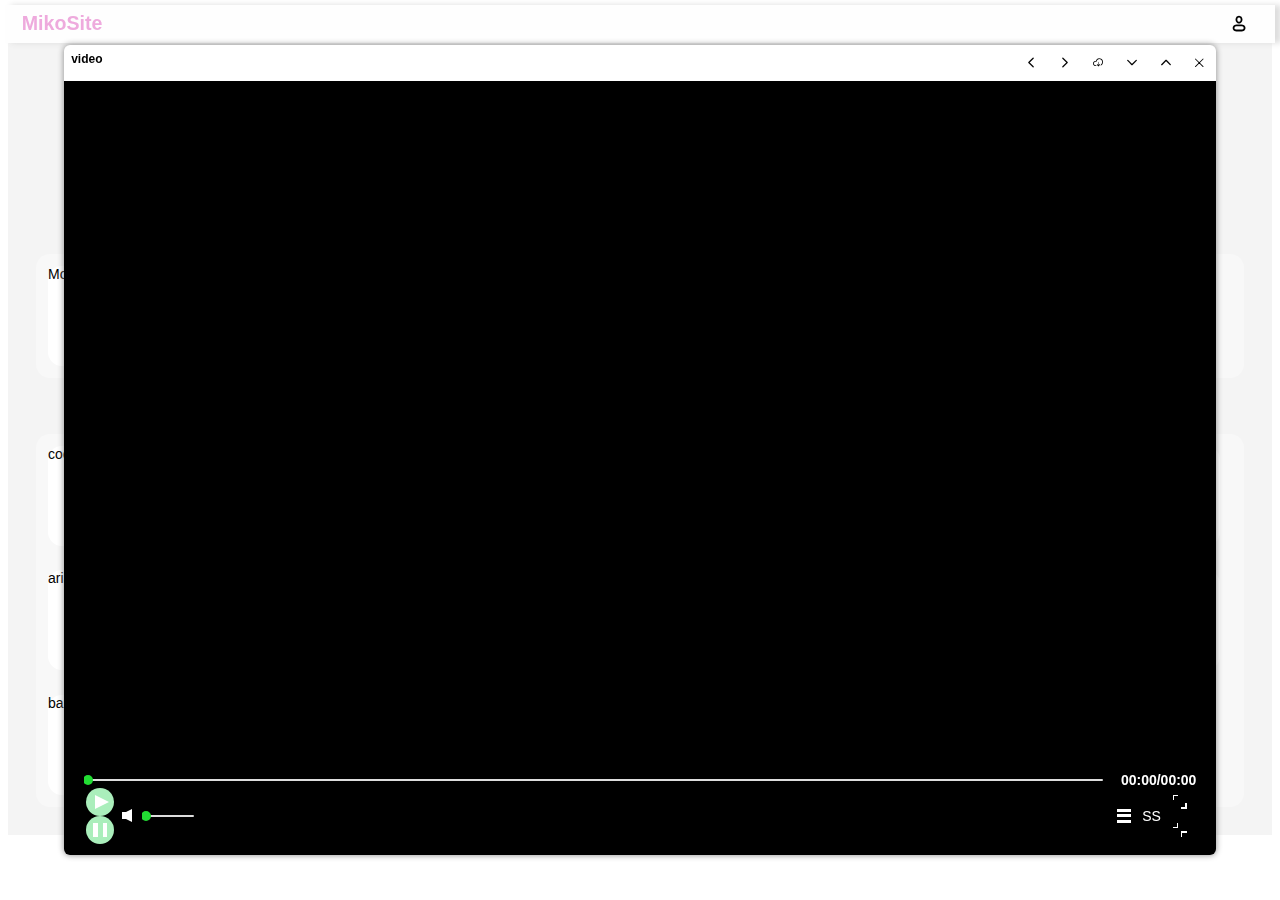
==== commit 49b50754: "chang args.style to args.styles" ====
--- a/builds/goserve/goserve/public/main.html
+++ b/builds/goserve/goserve/public/main.html
@@ -566,32 +566,14 @@
                 <div class="blank"></div>
             </div>
         </module>
-        <script type="text/javascript" src="./libs/main.js"></script>
-        <script type="text/javascript" src="./libs/libs/monitor.js"></script>
-        <script type="text/javascript" src="./libs/libs/innerview.js"></script>
-        <script type="text/javascript" src="./libs/libs/player.js"></script>
-        <script type="text/javascript" src="./libs/libs/fileview.js"></script>
-        <script type="text/javascript" src="./libs/libs/popupmenu.js"></script>
-        <script type="text/javascript" src="./outLibs/spark-md5.min.js"></script>
-        <script type="text/javascript" src="./outLibs/showdown.min.js"></script>
-        <script type="text/javascript" src="./outLibs/highlight.min.js"></script>
 
         <script>
-            function html_to_shadow(module_html) {
-                let shadow_module = document.createElement('div')
-                shadow_module.attachShadow({mode: "open"})
-                shadow_module.shadowRoot.innerHTML = module_html
-                return shadow_module
-            }
-
             function get_html_and_del(selector) {
                 let module = document.querySelector(selector)
                 html = module.innerHTML
                 module.remove()
                 return html
             }
-
-            // ========================================================
             let pie_progress_html = get_html_and_del("htmlstore module.pie_progress")
             let monitor_html = get_html_and_del("htmlstore module.monitor")
             let innerview_html = get_html_and_del("htmlstore module.innerview")
@@ -601,7 +583,25 @@
             let videoplayer_html = get_html_and_del("htmlstore module.videoplayer")
             let fileviewer_html = get_html_and_del("htmlstore module.fileviewer")
             let popmenu_html = get_html_and_del("htmlstore module.popmenu")
-
+            let infoview_html = get_html_and_del("htmlstore module.infoview")
+            let codeview_html = get_html_and_del("htmlstore module.codeview")
+            let adminview_html = get_html_and_del("htmlstore module.adminview")
+        </script>
+
+
+        <script type="text/javascript" src="./libs/main.js"></script>
+        <script type="text/javascript" src="./libs/libs/monitor.js"></script>
+        <script type="text/javascript" src="./libs/libs/innerview.js"></script>
+        <script type="text/javascript" src="./libs/libs/player.js"></script>
+        <script type="text/javascript" src="./libs/libs/fileview.js"></script>
+        <script type="text/javascript" src="./libs/libs/popupmenu.js"></script>
+        <script type="text/javascript" src="./libs/libs/infoview.js"></script>
+        <script type="text/javascript" src="./libs/libs/codeview.js"></script>
+        <script type="text/javascript" src="./libs/libs/adminview.js"></script>
+        <script type="text/javascript" src="./outLibs/spark-md5.min.js"></script>
+        <script type="text/javascript" src="./outLibs/showdown.min.js"></script>
+        <script type="text/javascript" src="./outLibs/highlight.min.js"></script>
+        <script>
             // ========================================================
             let imanager = InnerManager({ 
                 box: document.body.appendChild(document.createElement('div')), 
@@ -644,25 +644,36 @@
             //     basic_size: "12px",
             // })
 
-            // ========================================================
-            let isMonitorOpen = false
-            let monitor_box = imanager.buildView({
-                width: "90%", height: "90%", title: "monitor", btnShow: ["min", "max", "exit"],
-                exit: () => { monitor.close(); monitor_box.iview.hide("hide"); isMonitorOpen = false; },
-            });
-            let monitor = new MonitorView({
-                box: monitor_box.ibox,
-                html: monitor_html,
-                pie_html: pie_progress_html,
-                basic_size: "14px",
-                waitTime: 3000,
-                getMonitor: (callback) => { },
-            })
-            let monitor_card = document.querySelector(".mainline .flows .card.monitor")
-            monitor_card.onclick = function () { 
-                {monitor.open(); monitor_box.iview.hide("show"); isMonitorOpen = true;}
-                // {monitor.close(); monitor_box.iview.hide("hide"); isMonitorOpen = false;}
-            };
+            // monitor ================================================
+            {
+                let isMonitorOpen = false
+                let monitor_box = document.createElement("div")
+                let monitor = new MonitorView({
+                    box: monitor_box,
+                    html: monitor_html,
+                    pie_html: pie_progress_html,
+                    basic_size: "14px",
+                    waitTime: 3000,
+                    getMonitor: (callback) => { },
+                })
+                let monitor_handler = imanager.buildView({
+                    box: monitor_box,
+                    width: "90%", height: "90%", title: "monitor", btnShow: ["min", "max", "exit"],
+                    exit: () => {
+                        monitor.close();
+                        monitor_handler.iview.hide("hide"); 
+                        isMonitorOpen = false;
+                    },
+                });
+                let monitor_card = document.querySelector(".mainline .flows .card.monitor")
+                monitor_card.onclick = function () { 
+                    if (isMonitorOpen == false) {
+                        monitor.open(); 
+                        monitor_handler.iview.hide("show"); 
+                        isMonitorOpen = true;
+                    }
+                };
+            }
 
             // ========================================================
             let music_box = imanager.buildView({
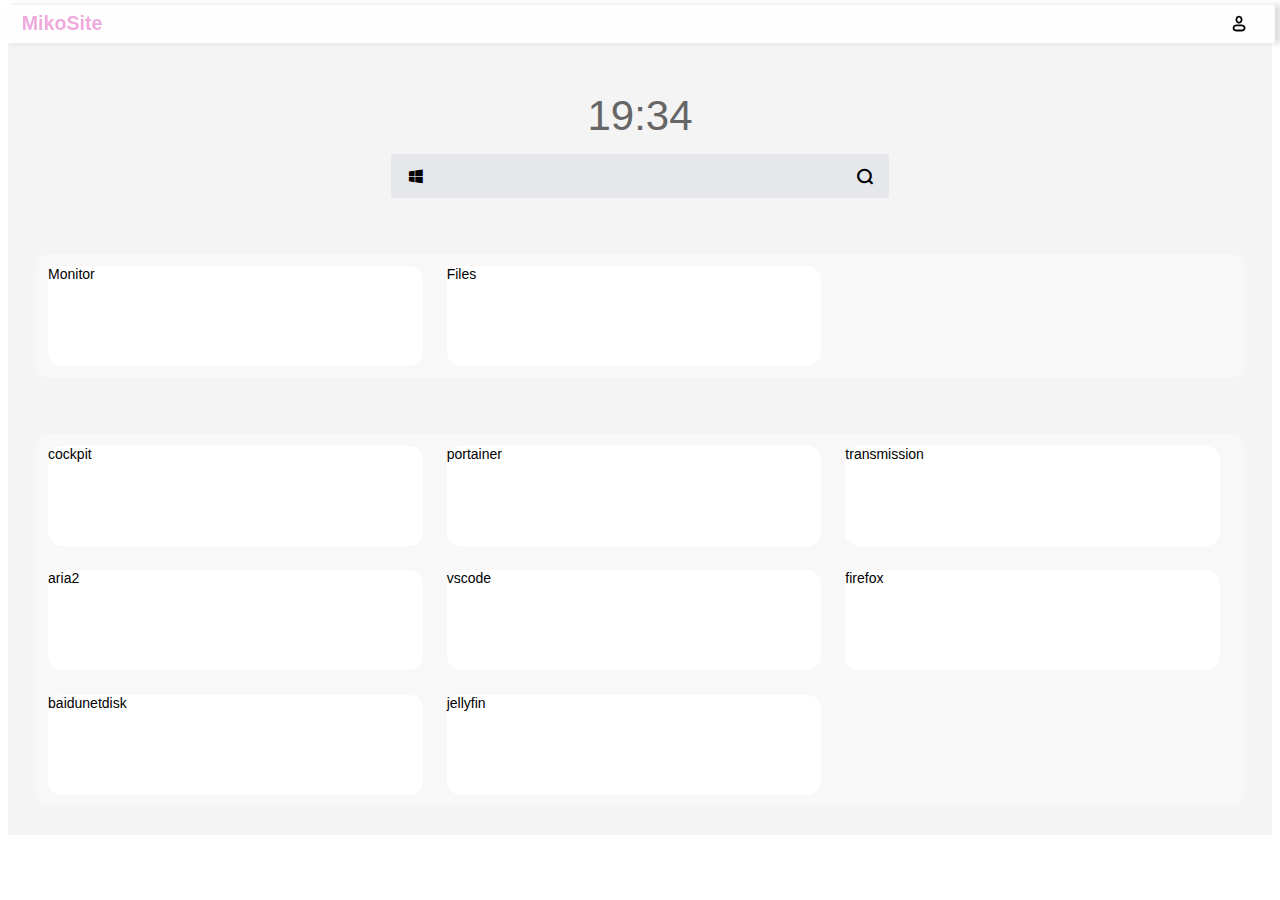
==== commit 7b8ea7bc: "add main.js" ====
--- a/builds/goserve/goserve/public/main.html
+++ b/builds/goserve/goserve/public/main.html
@@ -84,7 +84,7 @@
         <div class="mainline">
             <div class="flows">
                 <div class="card monitor">Monitor</div>
-                <div class="card">Files</div>
+                <div class="card explorer">Files</div>
             </div>
             <div class="flows">
                 <div class="card">cockpit</div>
@@ -214,7 +214,7 @@
                             <div class="ctrlBtn exitBtn">
                             </div>
                         </div>
-                        <div class="title"></div>
+                        <div class="title" contenteditable="true"></div>
                     </div>
                     <div class="content"></div>
                 </div>
@@ -566,7 +566,47 @@
                 <div class="blank"></div>
             </div>
         </module>
-
+        <module class="plainview">
+            <style>
+                .plain {
+                    text-align:center;width:100%;height:95%;font-size:1.2em;padding:1em;
+                }
+            </style>
+            <div class="plain"><br><br>binary file<br><br><a></a></div>
+        </module>
+        <module class="htmlview">
+            <style>
+                .html {
+                    width:100%;height:100%;position:absolute;
+                }
+                .html iframe {
+                    height:100%;width:100%;
+                }
+            </style>
+            <div class="html"><iframe src="" frameborder=0></iframe></div>
+        </module>
+        <module class="pdfview">
+            <style>
+                .pdf {
+                    width:100%;height:100%;position:absolute;
+                }
+                .pdf iframe {
+                    height:100%;width:100%;
+                }
+            </style>
+            <div class="pdf"><iframe src="" frameborder=0></iframe></div>
+        </module>
+        <module class="imageview">
+            <style>
+                .image {
+                    text-align:center;width:100%;height:95%;
+                }
+                .image img {
+                    max-width:100%;max-height:100%;
+                }
+            </style>
+            <div class="image"><img src=""></img></div>
+        </module>
         <script>
             function get_html_and_del(selector) {
                 let module = document.querySelector(selector)
@@ -586,10 +626,12 @@
             let infoview_html = get_html_and_del("htmlstore module.infoview")
             let codeview_html = get_html_and_del("htmlstore module.codeview")
             let adminview_html = get_html_and_del("htmlstore module.adminview")
+            let plainview_html = get_html_and_del("htmlstore module.plainview")
+            let htmlview_html = get_html_and_del("htmlstore module.htmlview")
+            let pdfview_html = get_html_and_del("htmlstore module.pdfview")
+            let imageview_html = get_html_and_del("htmlstore module.imageview")
         </script>
-
-
-        <script type="text/javascript" src="./libs/main.js"></script>
+        <script type="text/javascript" src="./libs/libs/corefunc.js"></script>
         <script type="text/javascript" src="./libs/libs/monitor.js"></script>
         <script type="text/javascript" src="./libs/libs/innerview.js"></script>
         <script type="text/javascript" src="./libs/libs/player.js"></script>
@@ -601,174 +643,8 @@
         <script type="text/javascript" src="./outLibs/spark-md5.min.js"></script>
         <script type="text/javascript" src="./outLibs/showdown.min.js"></script>
         <script type="text/javascript" src="./outLibs/highlight.min.js"></script>
-        <script>
-            // ========================================================
-            let imanager = InnerManager({ 
-                box: document.body.appendChild(document.createElement('div')), 
-                html: innerview_manager_html,
-                innerview_html: innerview_html,
-                zindex_min: 10, 
-                zindex_max: 100, 
-                basic_size: "12px",
-            });
-
-            function genViewer(width = "90%", height = "90%", iBox = null, types = [], btnShow = [], startAction = null, stopAction = null) {
-                let iobj = imanager.buildView({
-                    box: iBox, width: width, height: height, title: types[0], btnShow: btnShow,
-                    prev: () => { startView(iobj.itools._path, "", "", "prev", types); },
-                    next: () => { startView(iobj.itools._path, "", "", "next", types); },
-                    down: () => { adminCore.download(iobj.itools._path); },
-                    exit: () => { stopAction(iobj.itools._path); iobj.iview.hide("hide"); },
-                });
-                let startView = (path = "", type = "", tag = "", next = "", types = []) => {
-                    if (next == "prev" || next == "next") {
-                        let tmp = nextPath(types, next, path);
-                        path = tmp.path;
-                        type = tmp.type;
-                        tag = tmp.tag;
-                    }
-                    try {
-                        startAction(path, type, tag);
-                        iobj.itools._path = path;
-                        iobj.itools.titleBar.innerText = path.slice(path.lastIndexOf("/") + 1);
-                        iobj.iview.hide("show");
-                    } catch (error) { }
-                }
-                return {iobj: iobj, start: startView};
-            }
-
-            // // ========================================================
-            // let innerview = new InnerViewer({
-            //     box: document.body.appendChild(document.createElement('div')),
-            //     html: innerview_html,
-            //     basic_size: "12px",
-            // })
-
-            // monitor ================================================
-            {
-                let isMonitorOpen = false
-                let monitor_box = document.createElement("div")
-                let monitor = new MonitorView({
-                    box: monitor_box,
-                    html: monitor_html,
-                    pie_html: pie_progress_html,
-                    basic_size: "14px",
-                    waitTime: 3000,
-                    getMonitor: (callback) => { },
-                })
-                let monitor_handler = imanager.buildView({
-                    box: monitor_box,
-                    width: "90%", height: "90%", title: "monitor", btnShow: ["min", "max", "exit"],
-                    exit: () => {
-                        monitor.close();
-                        monitor_handler.iview.hide("hide"); 
-                        isMonitorOpen = false;
-                    },
-                });
-                let monitor_card = document.querySelector(".mainline .flows .card.monitor")
-                monitor_card.onclick = function () { 
-                    if (isMonitorOpen == false) {
-                        monitor.open(); 
-                        monitor_handler.iview.hide("show"); 
-                        isMonitorOpen = true;
-                    }
-                };
-            }
-
-            // ========================================================
-            let music_box = imanager.buildView({
-                width: "22em", height: "44em", title: "Muse", btnShow: ["down", "min", "exit"],
-                down: () => { adminCore.download(musicPlayer.getPlayPath()); },
-                exit: () => { musicPlayer.playStop(); music_box.iview.hide("hide"); },
-            });
-            let musicPlayer = MusicPlayer({ 
-                box: music_box.ibox,
-                html: musicplayer_html,
-                sliderbar_html: sliderbar_html, 
-                pathToUrl: (path) => { return adminCore.pathToUrl(path); } 
-            });
-            let __audiocheck = (path) => {
-                if (musicPlayer.thisPos(path) == -1) {
-                    musicPlayer.setPlayList(filePreviewList, true);
-                    if (musicPlayer.thisPos(path) == -1)
-                        musicPlayer.setPlayList([path], true);
-                }
-            }
-            let __audiostart = (path, type, tag) => {
-                musicPlayer.playThis(path);
-                music_box.iview.hide("show");
-            };
-            music_box.iview.hide("show");
-
-            // ========================================================
-            let video_box = document.createElement('div');
-            let videoPlayer = VideoPlayer({
-                box: video_box, 
-                html: videoplayer_html,
-                sliderbar_html: sliderbar_html, 
-                pathToUrl: (path) => { return adminCore.pathToUrl(path); } 
-            });
-            let __videoobj = genViewer("90%", "90%", video_box,
-                ["video"], ["prev", "next", "down", "min", "max", "exit"],
-                function (path, type, tag) { videoPlayer.playThis(path); },
-                function () { videoPlayer.playStop(); }
-            );
-            let __videostart = __videoobj.start
-            video_box = __videoobj.iobj
-            video_box.iview.hide("show");
-
-            // ========================================================
-            let chooseIcon = SVGIcons().chooseIcon;
-            let file_box = document.createElement('div');
-            let file_view = FileViewer({
-                    box: file_box,
-                    html: fileviewer_html,
-                    chooseIcon: chooseIcon,
-                    openPath: (path, isFolder) => {
-                        if (isFolder)
-                            openFolder(path);
-                        else
-                            __openMedia(path);
-                    },
-                    sortCallBack: (currentInfo) => {
-                        filePreviewList = currentInfo.FileNodes.map((info) => { return info.path; });
-                    },
-                    menuAction: (info, node, thisFolder) => { infopart.genInfo(info, node, thisFolder); },
-                    logAction: (button) => {
-                        button.innerText = "IN";
-                        button.onclick = function () {
-                            let button = this;
-                            adminView.login((button.innerText == "IN"), function () {
-                                button.innerText = "OUT";
-                            }, function () {
-                                button.innerText = "IN";
-                            });
-                        };
-                    }
-                });
-            let file_obj = genViewer("90%", "90%", file_box,
-                ["files"], ["min", "max", "exit"],
-                function (path, type, tag) { },
-                function () { }
-            );
-            file_box = file_obj.iobj
-            file_box.iview.hide("show");
-        
-
-            // ========================================================
-            let popMenu = PopupMenu({ 
-                box: document.body.appendChild(document.createElement('div')), 
-                html: popmenu_html,
-                zindex: 100, 
-            });
-            popMenu.appendMessage("fail", "Authorization Fail");
-            popMenu.appendMessage("fail", " test")
-            popMenu.appendMessage("warn", " test")
-            popMenu.appendMessage("info", " test")
-            popMenu.appendMessage("pass", " test")
-        </script>
-    </htmlstore>
-
+        <script type="text/javascript" src="./libs/main.js"></script>
+        </htmlstore>
 </body>
 
 
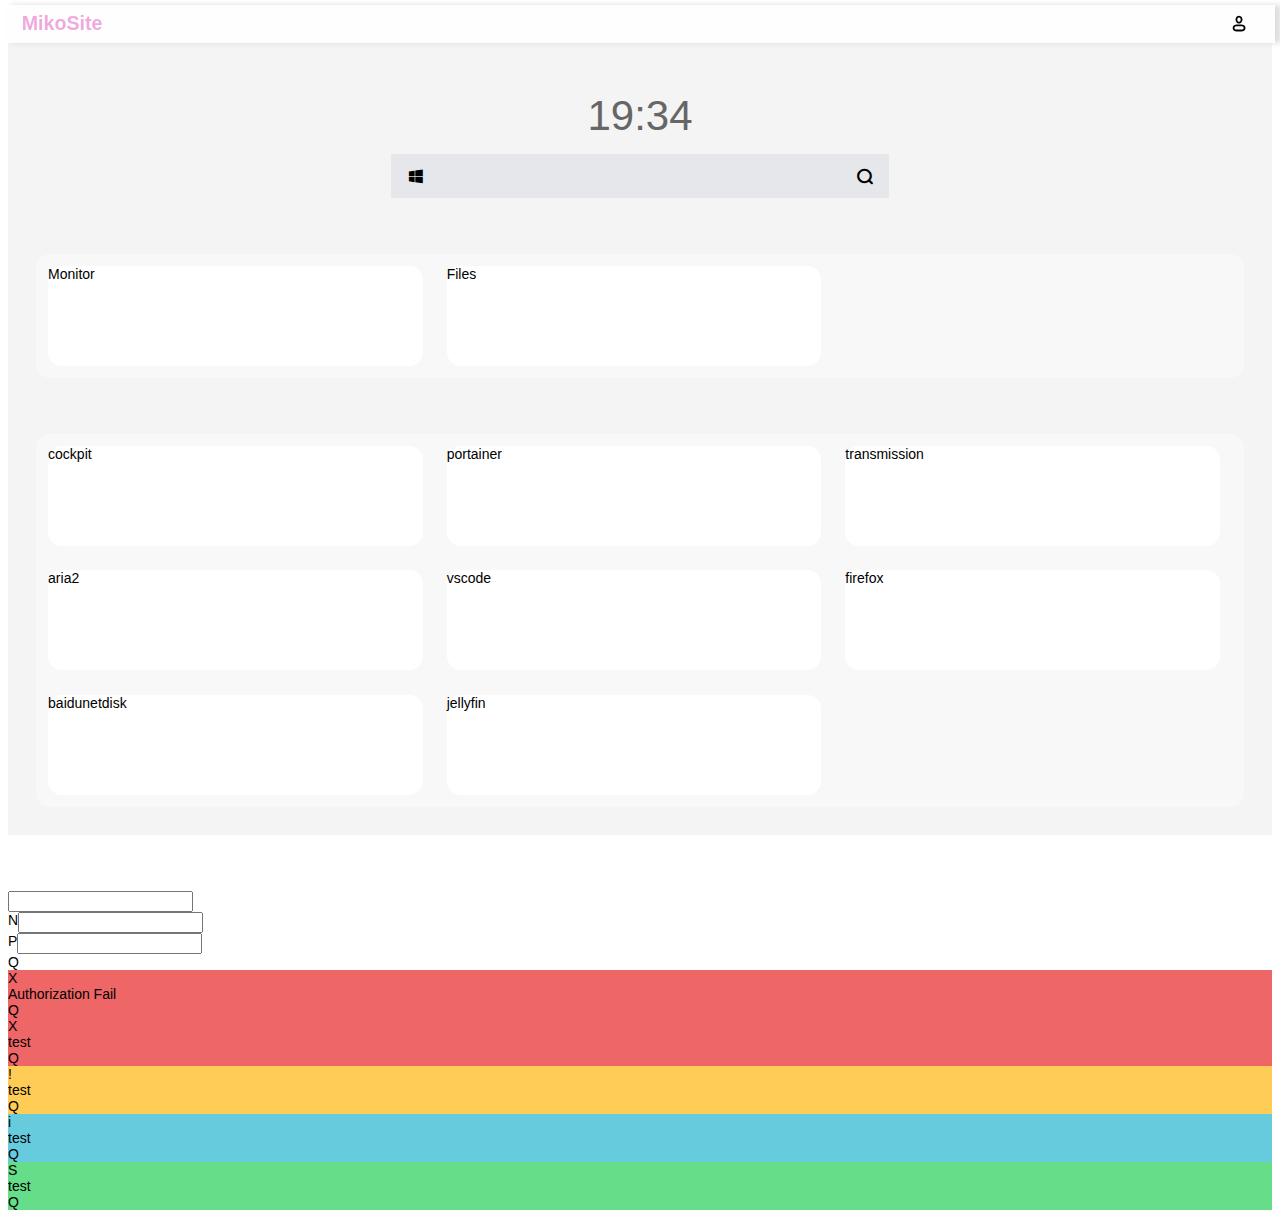
==== commit b30833d1: "slight change" ====
--- a/builds/goserve/goserve/public/main.html
+++ b/builds/goserve/goserve/public/main.html
@@ -607,30 +607,6 @@
             </style>
             <div class="image"><img src=""></img></div>
         </module>
-        <script>
-            function get_html_and_del(selector) {
-                let module = document.querySelector(selector)
-                html = module.innerHTML
-                module.remove()
-                return html
-            }
-            let pie_progress_html = get_html_and_del("htmlstore module.pie_progress")
-            let monitor_html = get_html_and_del("htmlstore module.monitor")
-            let innerview_html = get_html_and_del("htmlstore module.innerview")
-            let innerview_manager_html = get_html_and_del("htmlstore module.innerview_manager")
-            let sliderbar_html = get_html_and_del("htmlstore module.sliderbar")
-            let musicplayer_html = get_html_and_del("htmlstore module.musicplayer")
-            let videoplayer_html = get_html_and_del("htmlstore module.videoplayer")
-            let fileviewer_html = get_html_and_del("htmlstore module.fileviewer")
-            let popmenu_html = get_html_and_del("htmlstore module.popmenu")
-            let infoview_html = get_html_and_del("htmlstore module.infoview")
-            let codeview_html = get_html_and_del("htmlstore module.codeview")
-            let adminview_html = get_html_and_del("htmlstore module.adminview")
-            let plainview_html = get_html_and_del("htmlstore module.plainview")
-            let htmlview_html = get_html_and_del("htmlstore module.htmlview")
-            let pdfview_html = get_html_and_del("htmlstore module.pdfview")
-            let imageview_html = get_html_and_del("htmlstore module.imageview")
-        </script>
         <script type="text/javascript" src="./libs/libs/corefunc.js"></script>
         <script type="text/javascript" src="./libs/libs/monitor.js"></script>
         <script type="text/javascript" src="./libs/libs/innerview.js"></script>
@@ -644,7 +620,7 @@
         <script type="text/javascript" src="./outLibs/showdown.min.js"></script>
         <script type="text/javascript" src="./outLibs/highlight.min.js"></script>
         <script type="text/javascript" src="./libs/main.js"></script>
-        </htmlstore>
+    </htmlstore>
 </body>
 
 
